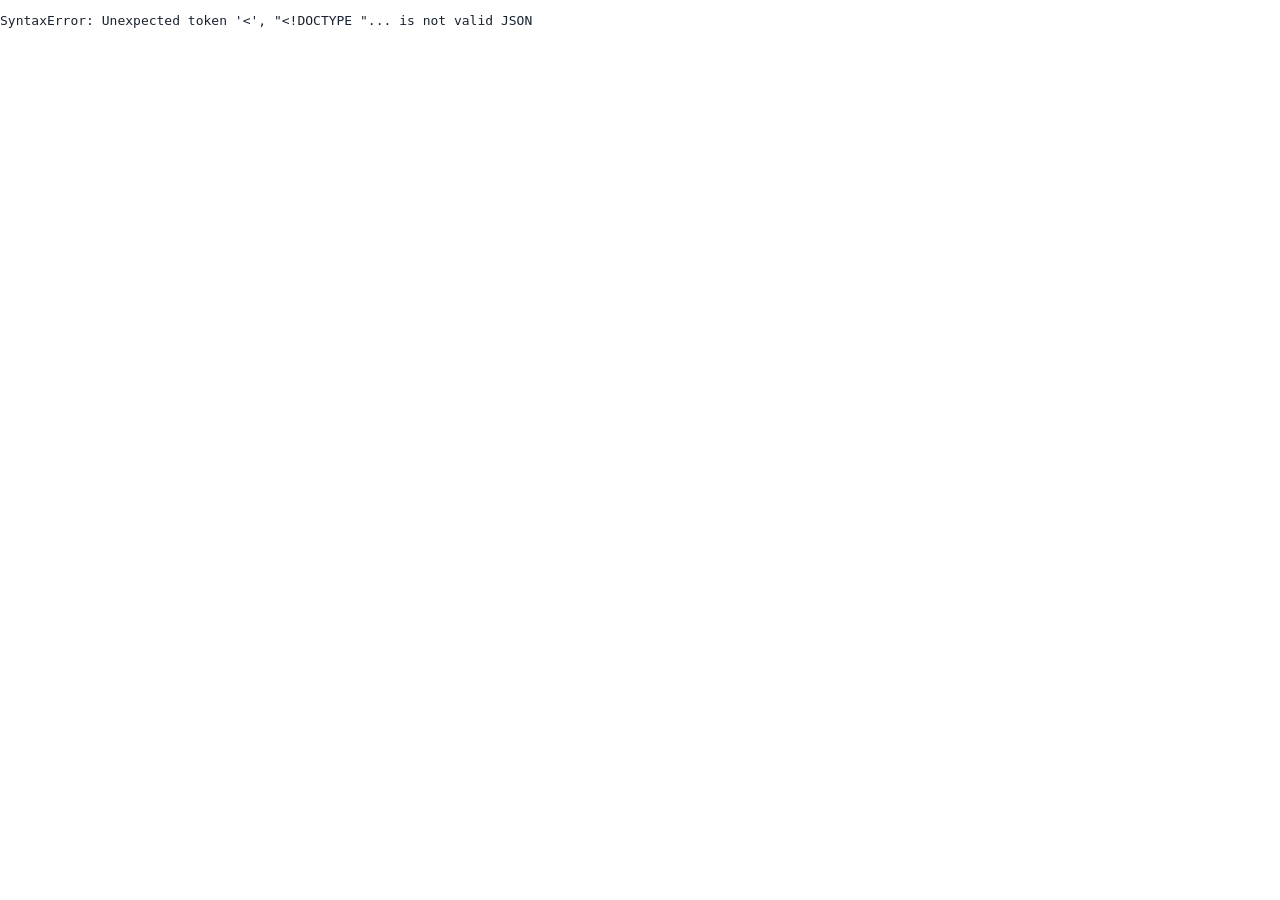
==== demo/index.html @ dd7a6976 "Collapse search cooccurrence by default" ====
<!doctype html>
<html lang="zh-Hant">
<head>
  <meta charset="utf-8">
  <meta name="viewport" content="width=device-width, initial-scale=1">
  <title>紅樓夢知識圖譜</title>
  <meta name="description" content="一個結合全文閱讀、檢索、命名實體、人物關係、共現分析與統計視覺化的《紅樓夢》數位研究平台。">
  <meta property="og:title" content="紅樓夢知識圖譜">
  <meta property="og:description" content="一個結合全文閱讀、檢索、命名實體、人物關係、共現分析與統計視覺化的《紅樓夢》數位研究平台。">
  <meta property="og:type" content="website">
  <meta property="og:url" content="https://cclintw.github.io/red-chamber-dream/">
  <meta name="twitter:card" content="summary_large_image">
  <meta name="twitter:title" content="紅樓夢知識圖譜">
  <meta name="twitter:description" content="一個結合全文閱讀、檢索、命名實體、人物關係、共現分析與統計視覺化的《紅樓夢》數位研究平台。">
  <script src="data/articles.json.js"></script>
  <script src="data/basic_entity_index.json.js"></script>
  <script src="data/ebook.json.js"></script>
  <script src="data/person_social_network.json.js"></script>
  <script src="data/search_index.json.js"></script>
  <script src="data/statistics.json.js"></script>
  <link rel="stylesheet" href="assets/index.css">
</head>
<body class="reader-view">
<header>
  <button id="toggleReaderLeft" class="reader-toggle" title="展開/收合章節" aria-label="展開/收合章節"></button>
  <h1>紅樓夢知識圖譜</h1>
  <nav>
    <button data-view="reader" class="active">閱讀</button>
    <button data-view="search">查詢</button>
    <button data-view="network">人物關係圖</button>
    <button data-view="coGraph">共現圖</button>
    <button data-view="stats">統計</button>
  </nav>
  <button id="mobileMenuToggle" class="mobile-menu-toggle" type="button" title="展開選單" aria-label="展開選單" aria-expanded="false"><svg xmlns="http://www.w3.org/2000/svg" fill="none" viewBox="0 0 24 24" stroke="currentColor" stroke-width="1.8" stroke-linecap="round"><path d="M4 7h16M4 12h16M4 17h16"/></svg></button>
  <div class="reader-tags" aria-label="瀏覽標記圖例">
    <button type="button" class="legend-badge" data-tag="person" data-tag-state="background"><span class="swatch tag-person"></span>人物</button>
    <button type="button" class="legend-badge" data-tag="place" data-tag-state="background"><span class="swatch tag-place"></span>地點</button>
    <button type="button" class="legend-badge" data-tag="building" data-tag-state="background"><span class="swatch tag-building"></span>建築</button>
    <button type="button" class="legend-badge" data-tag="role" data-tag-state="background"><span class="swatch tag-role"></span>身份</button>
    <button type="button" class="legend-badge" data-tag="flower" data-tag-state="background"><span class="swatch tag-flower"></span>花</button>
  </div>
  <button id="toggleReaderRight" class="reader-toggle" title="展開/收合詞頻資訊" aria-label="展開/收合詞頻資訊"></button>
</header>
<main>
  <section id="reader" class="view layout active reader-left-collapsed reader-right-collapsed">
    <aside class="side">
      <div class="panel-head"><h3 id="readerLeftTitle">章節</h3></div>
      <div id="chapterList"></div>
    </aside>
    <article class="content" id="readerContent"></article>
    <aside class="info">
      <div class="panel-head"><h3 id="readerRightTitle">詞頻資訊</h3></div>
      <div id="entityInfo" class="entity-info-default"><h3>點選標記</h3><p class="meta">點擊原文標記可查看詞頻、段落與共現。</p></div>
    </aside>
  </section>

  <section id="search" class="view">
    <article class="content">
      <div class="search-intro">
        <h2>全文檢索</h2>
      </div>
      <div class="search-row">
        <div class="search-input-wrap">
          <input id="fulltextQuery" placeholder="搜尋原文或詞頻，例如 寶玉、海棠、太虛幻境">
          <button type="button" id="clearSearch" class="search-clear" title="清除查詢" aria-label="清除查詢"><svg xmlns="http://www.w3.org/2000/svg" fill="none" viewBox="0 0 24 24" stroke="currentColor" stroke-width="1.8" stroke-linecap="round"><path d="M6 6l12 12M18 6L6 18"/></svg></button>
        </div>
        <div class="search-mode" aria-label="檢索模式">
          <button type="button" data-search-mode="exact">精確字串</button>
          <button type="button" data-search-mode="entity" class="active">實體擴展</button>
        </div>
      </div>
      <div class="search-examples search-assist" aria-label="熱門查詢">
        <span class="search-examples-label">熱門查詢字串：</span>
        <button type="button" class="search-example" data-search-example="寶玉">寶玉</button>
        <button type="button" class="search-example" data-search-example="黛玉">黛玉</button>
        <button type="button" class="search-example" data-search-example="寶釵">寶釵</button>
        <button type="button" class="search-example" data-search-example="怡紅公子">怡紅公子</button>
        <button type="button" class="search-example" data-search-example="怡紅院">怡紅院</button>
        <button type="button" class="search-example" data-search-example="海棠">海棠</button>
        <button type="button" class="search-example" data-search-example="大觀園">大觀園</button>
      </div>
      <div class="search-help search-assist">
        <p>精確字串只查原文中完全出現的字串；實體擴展會依權威表與別名表擴展查詢，適合人物、地點、建築、花草等實體研究。</p>
      </div>
      <p id="activeSearchTerms" class="active-terms"></p>
      <div id="searchResults"></div>
    </article>
  </section>

  <section id="network" class="view">
    <iframe class="graph-frame" src="person_social_graph.html" title="紅樓夢人物社會網絡"></iframe>
  </section>

  <section id="coGraph" class="view">
    <iframe class="graph-frame" src="cooccurrence_graph.html" title="紅樓夢實體共現圖"></iframe>
  </section>

  <section id="stats" class="view">
    <article class="content">
      <div class="cards" id="statCards"></div>
      <h2>人物統計</h2><div id="personStats"></div>
      <h2>NER 類型統計</h2><div id="nerStats"></div>
      <h2>意象統計</h2><div id="motifStats"></div>
      <h2>章回字數 / 段落</h2><div id="chapterStats"></div>
    </article>
  </section>

  <section id="articles" class="view">
    <article class="content">
      <h2>探索：研究文章</h2>
      <div id="articleList"></div>
    </article>
  </section>
</main>
<footer class="site-footer">本站為實驗性網站，使用 Codex 協作完成。</footer>

<script>
const state = {};
let chapterNavigationToken = 0;
const $ = sel => document.querySelector(sel);
const esc = s => String(s ?? '').replace(/[&<>"']/g, c => ({'&':'&amp;','<':'&lt;','>':'&gt;','"':'&quot;',"'":'&#39;'}[c]));
const readerIcons = {
  leftExpand: '<svg xmlns="http://www.w3.org/2000/svg" width="24" height="24" viewBox="0 0 24 24" fill="none" stroke="currentColor" stroke-width="1" stroke-linecap="round" stroke-linejoin="round" class="icon icon-tabler icons-tabler-outline icon-tabler-layout-sidebar-left-expand"><path stroke="none" d="M0 0h24v24H0z" fill="none" /><path d="M4 6a2 2 0 0 1 2 -2h12a2 2 0 0 1 2 2v12a2 2 0 0 1 -2 2h-12a2 2 0 0 1 -2 -2l0 -12" /><path d="M9 4v16" /><path d="M14 10l2 2l-2 2" /></svg>',
  leftCollapse: '<svg xmlns="http://www.w3.org/2000/svg" width="24" height="24" viewBox="0 0 24 24" fill="none" stroke="currentColor" stroke-width="1" stroke-linecap="round" stroke-linejoin="round" class="icon icon-tabler icons-tabler-outline icon-tabler-layout-sidebar-left-collapse"><path stroke="none" d="M0 0h24v24H0z" fill="none" /><path d="M4 6a2 2 0 0 1 2 -2h12a2 2 0 0 1 2 2v12a2 2 0 0 1 -2 2h-12a2 2 0 0 1 -2 -2l0 -12" /><path d="M9 4v16" /><path d="M15 10l-2 2l2 2" /></svg>',
  rightExpand: '<svg xmlns="http://www.w3.org/2000/svg" width="24" height="24" viewBox="0 0 24 24" fill="none" stroke="currentColor" stroke-width="1" stroke-linecap="round" stroke-linejoin="round" class="icon icon-tabler icons-tabler-outline icon-tabler-layout-sidebar-right-expand"><path stroke="none" d="M0 0h24v24H0z" fill="none" /><path d="M4 6a2 2 0 0 1 2 -2h12a2 2 0 0 1 2 2v12a2 2 0 0 1 -2 2h-12a2 2 0 0 1 -2 -2l0 -12" /><path d="M15 4v16" /><path d="M10 10l-2 2l2 2" /></svg>',
  rightCollapse: '<svg xmlns="http://www.w3.org/2000/svg" width="24" height="24" viewBox="0 0 24 24" fill="none" stroke="currentColor" stroke-width="1" stroke-linecap="round" stroke-linejoin="round" class="icon icon-tabler icons-tabler-outline icon-tabler-layout-sidebar-right-collapse"><path stroke="none" d="M0 0h24v24H0z" fill="none" /><path d="M4 6a2 2 0 0 1 2 -2h12a2 2 0 0 1 2 2v12a2 2 0 0 1 -2 2h-12a2 2 0 0 1 -2 -2l0 -12" /><path d="M15 4v16" /><path d="M9 10l2 2l-2 2" /></svg>'
};
async function loadJson(path) {
  if (window.DEMO_JSON && window.DEMO_JSON[path]) return window.DEMO_JSON[path];
  const r = await fetch(path);
  return r.json();
}
function paragraphPreview(text, length = 30) { return [...String(text)].slice(0, length).join(''); }
function searchPreview(text, expanded = false) {
  const chars = [...String(text)];
  return expanded || chars.length <= 100 ? chars.join('') : chars.slice(0, 100).join('');
}

async function init() {
  [state.ebook, state.search, state.entityIndex, state.network, state.stats, state.articles] = await Promise.all([
    loadJson('data/ebook.json'),
    loadJson('data/search_index.json'),
    loadJson('data/basic_entity_index.json'),
    loadJson('data/person_social_network.json'),
    loadJson('data/statistics.json'),
    loadJson('data/articles.json')
  ]);
  initNav();
  renderChapterList();
  renderChapter(state.ebook.chapters[0].id);
  initReaderPanels();
  initTagToggles();
  initSearch();
  initStats();
  initArticles();
}

function initNav() {
  document.querySelectorAll('header nav button').forEach(btn => btn.addEventListener('click', () => {
    switchView(btn.dataset.view);
    closeMobileMenu();
  }));
  $('#mobileMenuToggle').addEventListener('click', () => {
    const open = document.querySelector('header').classList.toggle('nav-open');
    $('#mobileMenuToggle').setAttribute('aria-expanded', String(open));
    $('#mobileMenuToggle').title = open ? '收合選單' : '展開選單';
    $('#mobileMenuToggle').setAttribute('aria-label', open ? '收合選單' : '展開選單');
  });
}

function switchView(viewId) {
  const wasActive = document.getElementById(viewId)?.classList.contains('active');
  document.querySelectorAll('header nav button').forEach(b => b.classList.toggle('active', b.dataset.view === viewId));
  document.querySelectorAll('.view').forEach(v => v.classList.toggle('active', v.id === viewId));
  document.body.classList.toggle('reader-view', viewId === 'reader');
  document.body.classList.toggle('graph-view', viewId === 'network' || viewId === 'coGraph');
  updateReaderToggleAvailability();
  if (viewId === 'stats') animateStatNumbers();
  if ((viewId === 'network' || viewId === 'coGraph') && !wasActive) reloadGraphFrame(viewId);
}

function closeMobileMenu() {
  document.querySelector('header').classList.remove('nav-open');
  $('#mobileMenuToggle').setAttribute('aria-expanded', 'false');
  $('#mobileMenuToggle').title = '展開選單';
  $('#mobileMenuToggle').setAttribute('aria-label', '展開選單');
}

function reloadGraphFrame(viewId) {
  const frame = document.querySelector(`#${viewId} iframe`);
  if (!frame) return;
  frame.src = frame.getAttribute('src');
}

function renderChapterList() {
  $('#chapterList').innerHTML = state.ebook.chapters.map(ch => `<a class="chapter-link" data-id="${ch.id}"><span class="chapter-no">第 ${ch.n} 回</span><span class="chapter-title" title="${esc(ch.title)}">${esc(ch.title)}</span></a>`).join('');
  $('#chapterList').addEventListener('click', e => {
    const a = e.target.closest('.chapter-link'); if (!a) return;
    navigateChapter(a.dataset.id, 'right');
    collapseReaderLeftOnSmallScreen();
  });
}

function renderMarkedParagraph(p) {
  let out = '', cur = 0;
  for (const ent of p.entities) {
    if (ent.start < cur) continue;
    out += esc(p.text.slice(cur, ent.start));
    const cls = ent.type === 'PERSON' ? 'person' : ['BUILDING','FAC'].includes(ent.type) ? 'building' : ['PLACE','GPE','LOC'].includes(ent.type) ? 'place' : ent.type === 'FLOWER' ? 'flower' : 'role';
    out += `<span class="entity entity-${cls}" data-key="${esc(ent.key)}">${esc(p.text.slice(ent.start, ent.end))}</span>`;
    cur = ent.end;
  }
  out += esc(p.text.slice(cur));
  return out;
}

function renderChapter(chapterId, direction = '') {
  const ch = state.ebook.chapters.find(c => c.id === chapterId);
  const idx = state.ebook.chapters.findIndex(c => c.id === chapterId);
  const prev = idx > 0 ? state.ebook.chapters[idx - 1] : null;
  const next = idx >= 0 && idx < state.ebook.chapters.length - 1 ? state.ebook.chapters[idx + 1] : null;
  const nav = `<hr class="chapter-end"><nav class="chapter-nav">${prev ? `<a href="javascript:void(0)" class="prev" data-chapter-nav="${prev.id}" data-chapter-direction="left">第 ${prev.n} 回 ${esc(prev.title)}</a>` : '<span></span>'}${next ? `<a href="javascript:void(0)" class="next" data-chapter-nav="${next.id}" data-chapter-direction="right">第 ${next.n} 回 ${esc(next.title)}</a>` : '<span></span>'}</nav>`;
  document.querySelectorAll('.chapter-link').forEach(a => a.classList.toggle('active', a.dataset.id === chapterId));
  $('#readerContent').innerHTML = `<h2>第 ${ch.n} 回 ${esc(ch.title)}</h2>` + ch.paragraphs.map(p => `<p id="${p.id}" data-paragraph-number="${p.n}">${renderMarkedParagraph(p)}</p>`).join('') + nav;
  renderChapterInfo(ch);
  animateChapter(direction);
}

function renderChapterInfo(ch) {
  const personParagraphs = [];
  const personKeys = new Set();
  let personOccurrences = 0;
  for (const p of ch.paragraphs) {
    const persons = p.entities.filter(ent => ent.type === 'PERSON');
    if (!persons.length) continue;
    personParagraphs.push(p);
    for (const ent of persons) {
      personKeys.add(ent.key);
      personOccurrences += 1;
    }
  }
  $('#entityInfo').innerHTML = `<h3>第 ${ch.n} 回 ${esc(ch.title)}</h3><p class="meta">人物 ${personKeys.size} 人 | 出現 ${personOccurrences} 次 | 段落 ${personParagraphs.length} 段</p><h4>段落</h4><ol class="entity-paragraphs">${personParagraphs.map(p => `<li><a href="#" data-jump="${ch.n}" data-pid="${p.id}">第${ch.n}回 第 #${p.n} 段</a><span class="paragraph-preview" title="${esc(paragraphPreview(p.text))}">${esc(paragraphPreview(p.text))}</span></li>`).join('')}</ol>${cooccurrenceSectionHtml(ch.paragraphs.map(p => p.id))}`;
}

function animateChapter(direction) {
  const el = $('#readerContent');
  el.classList.remove('chapter-slide-from-left', 'chapter-slide-from-right', 'chapter-transition-hidden');
  if (!direction) return;
  void el.offsetWidth;
  el.classList.add(direction === 'left' ? 'chapter-slide-from-left' : 'chapter-slide-from-right');
}

async function navigateChapter(chapterId, direction) {
  const token = ++chapterNavigationToken;
  const el = $('#readerContent');
  el.classList.remove('chapter-slide-from-left', 'chapter-slide-from-right');
  if (window.scrollY > 4) {
    el.classList.add('chapter-transition-hidden');
    jumpToTop();
    await waitForTopScroll();
  }
  if (token !== chapterNavigationToken) return;
  renderChapter(chapterId, direction);
}

function jumpToTop() {
  document.documentElement.scrollTop = 0;
  document.body.scrollTop = 0;
}

function waitForTopScroll() {
  return new Promise(resolve => {
    const tick = () => {
      if (window.scrollY <= 4) {
        resolve();
        return;
      }
      requestAnimationFrame(tick);
    };
    requestAnimationFrame(tick);
  });
}

function initReaderPanels() {
  updateReaderPanelIcons();
  updateReaderToggleAvailability();
  $('#toggleReaderLeft').addEventListener('click', () => {
    $('#reader').classList.toggle('reader-left-collapsed');
    updateReaderPanelIcons();
  });
  $('#toggleReaderRight').addEventListener('click', () => {
    $('#reader').classList.toggle('reader-right-collapsed');
    updateReaderPanelIcons();
  });
}

function updateReaderPanelIcons() {
  $('#toggleReaderLeft').innerHTML = $('#reader').classList.contains('reader-left-collapsed') ? readerIcons.leftExpand : readerIcons.leftCollapse;
  $('#toggleReaderRight').innerHTML = $('#reader').classList.contains('reader-right-collapsed') ? readerIcons.rightExpand : readerIcons.rightCollapse;
}

function collapseReaderLeftOnSmallScreen() {
  if (!window.matchMedia('(max-width: 1100px)').matches) return;
  $('#reader').classList.add('reader-left-collapsed');
  updateReaderPanelIcons();
}

function updateReaderToggleAvailability() {
  const isReader = document.body.classList.contains('reader-view');
  $('#toggleReaderLeft').disabled = !isReader;
  $('#toggleReaderRight').disabled = !isReader;
}

function initTagToggles() {
  document.querySelectorAll('.legend-badge[data-tag]').forEach(btn => {
    btn.addEventListener('click', () => {
      const next = btn.dataset.tagState === 'background' ? 'underline' : btn.dataset.tagState === 'underline' ? 'off' : 'background';
      setTagState(btn.dataset.tag, next);
    });
  });
}

function setTagState(tag, mode) {
  const reader = $('#reader');
  const btn = document.querySelector(`.legend-badge[data-tag="${tag}"]`);
  reader.classList.remove(`tag-${tag}-underline`, `tag-${tag}-off`);
  if (mode !== 'background') reader.classList.add(`tag-${tag}-${mode}`);
  if (btn) {
    btn.dataset.tagState = mode;
    btn.setAttribute('aria-pressed', mode !== 'off' ? 'true' : 'false');
  }
}

function showEntity(key) {
  const item = state.entityIndex.entities[key]; if (!item) return;
  $('#reader').classList.remove('reader-right-collapsed');
  updateReaderPanelIcons();
  const paragraphs = item.paragraphs.slice(0, 80);
  $('#entityInfo').innerHTML = `<h3>${esc(item.label)}</h3><p class="meta">${esc(item.entity_type_zh)}｜出現 ${item.frequency} 次｜段落 ${item.paragraph_count} 段</p><p class="meta">表記：${esc(item.surface_forms.join('、'))}</p><h4>段落</h4><ol class="entity-paragraphs">${paragraphs.map(p => `<li><a href="#" data-jump="${p.chapter_number}" data-pid="${p.paragraph_id}">第${p.chapter_number}回 第${p.paragraph_number}段</a><span class="paragraph-preview" title="${esc(paragraphPreview(p.text))}">${esc(paragraphPreview(p.text))}</span></li>`).join('')}</ol>${cooccurrenceSectionHtml(item.paragraphs.map(p => p.paragraph_id), new Set([key]))}`;
}
document.addEventListener('click', e => {
  const ent = e.target.closest('.entity'); if (ent) showEntity(ent.dataset.key);
  const co = e.target.closest('[data-co]'); if (co) showEntity(co.dataset.co);
  const chNav = e.target.closest('[data-chapter-nav]'); if (chNav) { e.preventDefault(); navigateChapter(chNav.dataset.chapterNav, chNav.dataset.chapterDirection); }
  const jump = e.target.closest('[data-jump]'); if (jump) { e.preventDefault(); renderChapter(`hongloumeng_ch${String(jump.dataset.jump).padStart(3,'0')}`); setTimeout(() => document.getElementById(jump.dataset.pid)?.scrollIntoView({behavior:'smooth', block:'start'}), 50); }
});
function initSearch() {
  const searchState = {q: '', mode: 'entity', entityRows: [], rows: [], page: 1, pageSize: 50};
  const run = () => {
    const q = $('#fulltextQuery').value.trim();
    const mode = document.querySelector('[data-search-mode].active')?.dataset.searchMode || 'entity';
    updateSearchClear(q);
    updateSearchAssist(q);
    if (!q) { $('#activeSearchTerms').textContent = ''; $('#searchResults').innerHTML = ''; return; }
    const entityRows = mode === 'entity' ? Object.values(state.entityIndex.entities)
      .filter(item => item.label === q || item.surface_forms.some(s => s === q))
      .sort((a, b) => b.frequency - a.frequency)
      .slice(0, 30) : [];
    const rows = mergedSearchRows(q, entityRows);
    searchState.q = q;
    searchState.mode = mode;
    searchState.entityRows = entityRows;
    searchState.rows = rows;
    searchState.page = 1;
    renderSearchResults(searchState);
  };
  $('#fulltextQuery').addEventListener('input', run);
  $('#clearSearch').addEventListener('click', () => {
    $('#fulltextQuery').value = '';
    run();
    $('#fulltextQuery').focus();
  });
  document.querySelectorAll('[data-search-mode]').forEach(btn => {
    btn.addEventListener('click', () => {
      document.querySelectorAll('[data-search-mode]').forEach(item => item.classList.toggle('active', item === btn));
      run();
    });
  });
  document.querySelectorAll('[data-search-example]').forEach(btn => {
    btn.addEventListener('click', () => {
      $('#fulltextQuery').value = btn.dataset.searchExample;
      run();
    });
  });
  document.addEventListener('click', e => {
    const pageButton = e.target.closest('[data-search-page]');
    if (pageButton) {
      e.preventDefault();
      const maxPage = Math.max(1, Math.ceil(searchState.rows.length / searchState.pageSize));
      searchState.page = Math.min(maxPage, Math.max(1, Number(pageButton.dataset.searchPage)));
      renderSearchResults(searchState);
      $('#searchResults').scrollIntoView({behavior: 'smooth', block: 'start'});
      return;
    }
    const entityResult = e.target.closest('[data-entity-result]');
    if (entityResult) {
      e.preventDefault();
      switchView('reader');
      showEntity(entityResult.dataset.entityResult);
      return;
    }
    const snippetAction = e.target.closest('[data-snippet-action]');
    if (snippetAction) {
      e.preventDefault();
      setAllSearchSnippets(snippetAction.dataset.snippetAction === 'expand');
      return;
    }
    const cooccurrenceToggle = e.target.closest('[data-cooccurrence-toggle]');
    if (cooccurrenceToggle) {
      e.preventDefault();
      const section = cooccurrenceToggle.closest('[data-cooccurrence-collapsible]');
      const collapsed = section.classList.toggle('is-collapsed');
      cooccurrenceToggle.setAttribute('aria-expanded', String(!collapsed));
      cooccurrenceToggle.querySelector('.search-cooccurrence-state').textContent = collapsed ? '展開' : '收合';
      return;
    }
    const toggle = e.target.closest('.snippet-toggle');
    if (toggle) {
      const snippet = toggle.closest('.snippet');
      const expanded = snippet.dataset.expanded === 'true';
      const text = expanded ? snippet.dataset.shortText : snippet.dataset.fullText;
      snippet.dataset.expanded = expanded ? 'false' : 'true';
      snippet.innerHTML = expanded
        ? `${highlightText(text, snippet.dataset.query)}...<button type="button" class="snippet-toggle">顯示全部</button>`
        : `${highlightText(text, snippet.dataset.query)} <button type="button" class="snippet-toggle">收合</button>`;
      return;
    }
    const a = e.target.closest('[data-search-jump]'); if (!a) return;
    e.preventDefault();
    switchView('reader');
    renderChapter(`hongloumeng_ch${String(a.dataset.searchJump).padStart(3,'0')}`);
    setTimeout(() => document.getElementById(a.dataset.pid)?.scrollIntoView({behavior:'smooth', block:'start'}), 50);
  });
}

function updateSearchAssist(q) {
  document.querySelectorAll('.search-assist').forEach(el => el.classList.toggle('is-hidden', Boolean(q)));
}

function updateSearchClear(q) {
  $('#clearSearch')?.classList.toggle('is-visible', Boolean(q));
}

function renderSearchResults(searchState) {
    const {q, mode, entityRows, rows, page, pageSize} = searchState;
    const searchTerms = mergedSearchTerms(q, entityRows);
    const summary = entityRows.length ? `<span class="entity-summary">出現 ${entityRows.reduce((sum, item) => sum + Number(item.frequency || 0), 0)} 次 | 段落 ${rows.length} 段</span>` : '';
    const modeLabel = mode === 'entity' ? '實體擴展' : '精確字串';
    $('#activeSearchTerms').innerHTML = `<span class="term-list">檢索模式：${esc(modeLabel)}　檢索字串：${formatSearchTerms(searchTerms)}</span>${summary}`;
    const entityHtml = '';
    const coHtml = searchCooccurrenceHtml(rows, entityRows);
    const paragraphHead = `<div class="search-result-head"><h3>顯示筆數</h3><div class="search-actions"><button type="button" class="tag-action" data-snippet-action="expand">全部展開</button><button type="button" class="tag-action" data-snippet-action="collapse">全部收合</button></div></div><p class="meta">共找到 <span class="search-term">${rows.length}</span> 筆</p>`;
    const totalPages = Math.max(1, Math.ceil(rows.length / pageSize));
    const start = (page - 1) * pageSize;
    const pageRows = rows.slice(start, start + pageSize);
    const pager = searchPager(page, totalPages, rows.length, start, pageRows.length);
    const paragraphHtml = paragraphHead + pager + pageRows.map(r => {
      const canToggle = [...String(r.text)].length > 100;
      const shortText = searchPreview(r.text);
      const entityNote = r.entity_forms && r.entity_forms.length ? `(${esc(r.entity_forms.join('、'))})` : '';
      return `<div class="result"><a class="result-title" href="#" data-search-jump="${r.chapter_number}" data-pid="${r.id}">第${r.chapter_number}回 第${r.paragraph_number}段${entityNote}</a><div class="snippet" data-full-text="${esc(r.text)}" data-short-text="${esc(shortText)}" data-query="${esc(q)}" data-expanded="false">${highlightText(shortText, q)}${canToggle ? `...<button type="button" class="snippet-toggle">顯示全部</button>` : ''}</div></div>`;
    }).join('') + pager;
    $('#searchResults').innerHTML = entityHtml + coHtml + paragraphHtml;
}

function searchPager(page, totalPages, totalRows, start, count) {
  if (!totalRows) return '';
  const from = start + 1;
  const to = start + count;
  return `<nav class="pager"><span>第 ${page} / ${totalPages} 頁｜${from}-${to} / ${totalRows}</span><span class="pager-controls"><button type="button" data-search-page="${page - 1}" ${page <= 1 ? 'disabled' : ''}>上一頁</button><button type="button" data-search-page="${page + 1}" ${page >= totalPages ? 'disabled' : ''}>下一頁</button></span></nav>`;
}

function highlightText(text, q) {
  return esc(text).replaceAll(esc(q), `<mark>${esc(q)}</mark>`);
}

function mergedSearchTerms(q, entityRows) {
  const terms = new Set([q]);
  entityRows.forEach(item => {
    terms.add(item.label);
    item.surface_forms.forEach(form => terms.add(form));
  });
  return [...terms].filter(Boolean);
}

function formatSearchTerms(terms) {
  return terms.map(term => `<span class="search-term">${esc(term)}</span>`).join(' <span class="operator">|</span> ');
}

function searchCooccurrenceHtml(rows, entityRows) {
  const excluded = new Set(entityRows.map(item => item.key));
  return cooccurrenceSectionHtml(rows.map(row => row.id), excluded, 'search-cooccurrence');
}

function paragraphMap() {
  if (!state.paragraphMap) {
    state.paragraphMap = new Map();
    state.ebook.chapters.forEach(ch => ch.paragraphs.forEach(p => state.paragraphMap.set(p.id, p)));
  }
  return state.paragraphMap;
}

function cooccurrenceGroup(ent) {
  if (ent.type === 'PERSON') return '人物共現';
  if (ent.type === 'TITLE_ROLE') return '身份共現';
  if (['BUILDING', 'FAC'].includes(ent.type)) return '空間／建築共現';
  if (['PLACE', 'GPE', 'LOC'].includes(ent.type)) return '地點共現';
  if (ent.type === 'FLOWER') return '花草共現';
  return '';
}

function cooccurrenceSectionHtml(paragraphIds, excludedKeys = new Set(), className = '') {
  const groups = new Map();
  const pMap = paragraphMap();
  paragraphIds.forEach(id => {
    const p = pMap.get(id);
    if (!p || !p.entities) return;
    const seenInParagraph = new Set();
    p.entities.forEach(ent => {
      const group = cooccurrenceGroup(ent);
      if (!group || excludedKeys.has(ent.key) || seenInParagraph.has(ent.key)) return;
      seenInParagraph.add(ent.key);
      if (!groups.has(group)) groups.set(group, new Map());
      const bucket = groups.get(group);
      const current = bucket.get(ent.key) || {key: ent.key, label: ent.label || ent.text || ent.key, count: 0};
      current.count += 1;
      bucket.set(ent.key, current);
    });
  });
  const order = ['人物共現', '身份共現', '空間／建築共現', '地點共現', '花草共現'];
  const html = order.map(group => {
    const items = [...(groups.get(group) || new Map()).values()]
      .sort((a, b) => b.count - a.count || a.label.localeCompare(b.label, 'zh-Hant'))
      .slice(0, 18);
    if (!items.length) return '';
    return `<div class="co-group"><h4>${group}</h4><div class="co-tags">${items.map(c => `<button data-co="${esc(c.key)}">${esc(c.label)}(${c.count})</button>`).join('')}</div></div>`;
  }).join('');
  if (className.includes('search-cooccurrence')) {
    const body = html || '<p class="meta">無可顯示共現</p>';
    return `<section class="${className} is-collapsed" data-cooccurrence-collapsible><button type="button" class="search-cooccurrence-toggle" data-cooccurrence-toggle aria-expanded="false"><span>共現分析</span><span class="search-cooccurrence-state">展開</span></button><div class="search-cooccurrence-body">${body}</div></section>`;
  }
  if (!html) return `<h4>共現</h4><p class="meta">無可顯示共現</p>`;
  return `<section class="${className}"><h3>共現</h3>${html}</section>`;
}

function mergedSearchRows(q, entityRows) {
  const byId = new Map();
  if (entityRows.length) {
    entityRows.forEach(item => {
      item.paragraphs.forEach(p => {
        const paragraphId = p.paragraph_id;
        const forms = item.surface_forms.filter(form => form && form !== q && p.text.includes(form));
        if (byId.has(paragraphId)) {
          const row = byId.get(paragraphId);
          row.entity_forms = [...new Set([...row.entity_forms, ...forms])];
          return;
        }
        byId.set(paragraphId, {
          id: paragraphId,
          chapter_number: p.chapter_number,
          paragraph_number: p.paragraph_number,
          text: p.text,
          entity_forms: p.text.includes(q) ? [] : forms.length ? forms : [item.label]
        });
      });
    });
    return [...byId.values()].sort((a, b) => Number(a.chapter_number) - Number(b.chapter_number) || Number(a.paragraph_number) - Number(b.paragraph_number));
  }
  state.search.documents.filter(d => d.text.includes(q)).forEach(d => {
    byId.set(d.id, {...d, entity_forms: []});
  });
  return [...byId.values()].sort((a, b) => Number(a.chapter_number) - Number(b.chapter_number) || Number(a.paragraph_number) - Number(b.paragraph_number));
}

function setAllSearchSnippets(expanded) {
  document.querySelectorAll('#searchResults .snippet[data-full-text]').forEach(snippet => {
    const text = expanded ? snippet.dataset.fullText : snippet.dataset.shortText;
    const canToggle = snippet.dataset.fullText !== snippet.dataset.shortText;
    snippet.dataset.expanded = expanded ? 'true' : 'false';
    snippet.innerHTML = `${highlightText(text, snippet.dataset.query)}${canToggle ? expanded ? ' <button type="button" class="snippet-toggle">收合</button>' : '...<button type="button" class="snippet-toggle">顯示全部</button>' : ''}`;
  });
}

function table(rows, cols) {
  return `<table><thead><tr>${cols.map(c => `<th>${c[0]}</th>`).join('')}</tr></thead><tbody>${rows.map(r => `<tr>${cols.map(c => `<td>${esc(r[c[1]])}</td>`).join('')}</tr>`).join('')}</tbody></table>`;
}
function initStats() {
  const s = state.stats;
  $('#statCards').innerHTML = [
    ['章回', s.chapter_stats.length, statIcon('book')],
    ['段落', s.document.total_paragraphs, statIcon('paragraph')],
    ['句子', s.document.total_sentences, statIcon('quote')],
    ['token', s.document.total_tokens, statIcon('token')]
  ].map(([k,v,icon]) => `<div class="card stat-card"><span class="stat-icon">${icon}</span><strong class="stat-number" data-value="${num(v)}">0</strong><span class="stat-title">${k}</span></div>`).join('');
  animateStatNumbers();
  renderPersonStats(s);
  renderNerStats(s);
  renderMotifStats(s);
  renderChapterStats(s);
}

function statIcon(type) {
  const attrs = 'xmlns="http://www.w3.org/2000/svg" fill="none" viewBox="0 0 24 24" stroke-width="1.7" stroke-linecap="round" stroke-linejoin="round"';
  const icons = {
    book: `<svg ${attrs}><path d="M4 19.5A2.5 2.5 0 0 1 6.5 17H20"/><path d="M4 4.5A2.5 2.5 0 0 1 6.5 2H20v20H6.5A2.5 2.5 0 0 1 4 19.5z"/></svg>`,
    paragraph: `<svg ${attrs}><path d="M7 5h10"/><path d="M7 9h10"/><path d="M7 13h7"/><path d="M7 17h5"/></svg>`,
    quote: `<svg ${attrs}><path d="M8 11H5.5A2.5 2.5 0 0 1 8 8.5V7a5 5 0 0 0-5 5v5h5z"/><path d="M19 11h-2.5A2.5 2.5 0 0 1 19 8.5V7a5 5 0 0 0-5 5v5h5z"/></svg>`,
    token: `<svg ${attrs}><path d="M12 3l8 4.5v9L12 21l-8-4.5v-9z"/><path d="M12 12l8-4.5"/><path d="M12 12v9"/><path d="M12 12L4 7.5"/></svg>`
  };
  return icons[type] || icons.book;
}

function animateStatNumbers() {
  document.querySelectorAll('.stat-number').forEach(el => {
    const target = num(el.dataset.value);
    const start = performance.now();
    const duration = 850;
    const tick = now => {
      const progress = Math.min(1, (now - start) / duration);
      const eased = 1 - Math.pow(1 - progress, 3);
      el.textContent = Math.round(target * eased).toLocaleString();
      if (progress < 1) requestAnimationFrame(tick);
    };
    requestAnimationFrame(tick);
  });
}

const chartColors = ['#64748b','#2563eb','#16a34a','#db2777','#f59e0b','#7c3aed','#0891b2','#be123c','#65a30d','#9333ea'];
const entityTypeLabels = {
  PERSON:'人物', BUILDING:'建築／空間', FAC:'設施', GPE:'政區／地名', LOC:'地點', PLACE:'地點', TITLE_ROLE:'身份', FLOWER:'花草',
  CARDINAL:'數量詞', DATE:'日期', TIME:'時間', COLOR:'顏色', MOTIF:'意象', FOOD:'飲食', OBJECT:'物件', WORK_OF_ART:'作品',
  PLANT:'植物', ORG:'組織', ROOM_SPACE:'室內空間', ORDINAL:'序數', CLOTHING:'服飾', MONEY:'金錢', QUANTITY:'度量',
  NORP:'族群／身份群體', PRODUCT:'產品', EVENT:'事件', LANGUAGE:'語言', MEDICINE:'藥物', PERCENT:'百分比'
};
const subtypeLabels = {
  main_character:'主要人物', elder:'長輩', servant:'僕役', family_member:'家族成員', official:'官職人物',
  mansion:'府邸', residence:'居所', garden_space:'園林空間', temple:'寺廟', room:'房室',
  flower:'花', plant:'植物', title:'稱謂', role:'身份', kinship:'親屬稱謂'
};
const sourceLabels = {rule:'規則', 'ckip-albert-tiny':'CKIP', 'ckip-albert-tiny+rule':'CKIP＋規則', alias:'別名表'};
function num(v) { return Number(v || 0); }
function zhType(v) { return entityTypeLabels[v] || v || '未分類'; }
function zhSubtype(v) { return subtypeLabels[v] || v || '未分類'; }
function zhSource(v) { return sourceLabels[v] || String(v || '未標明').replaceAll('|', '／'); }
function sumBy(rows, keyFn, valueKey = 'count') {
  const map = new Map();
  rows.forEach(row => {
    const key = keyFn(row);
    map.set(key, (map.get(key) || 0) + num(row[valueKey]));
  });
  return [...map.entries()].map(([label, value]) => ({label, value})).sort((a, b) => b.value - a.value);
}
function barChart(rows, options = {}) {
  const max = Math.max(...rows.map(r => num(r.value)), 1);
  const total = options.total || rows.reduce((sum, r) => sum + num(r.value), 0) || 1;
  const color = options.color || '#64748b';
  return `<div class="bar-list">${rows.map(r => {
    const pct = num(r.value) / total * 100;
    return `<div class="bar-row"><span class="bar-label" title="${esc(r.label)}">${esc(r.label)}</span><span class="bar-track" title="占比 ${pct.toFixed(1)}%"><progress class="bar-progress" max="100" value="100" style="--bar-width:${pct.toFixed(1)}%;--bar-color:${softColor(r.color || color)}"></progress><span class="bar-percent">${pct.toFixed(1)}%</span></span><span class="bar-value">${num(r.value).toLocaleString()}</span></div>`;
  }).join('')}</div>`;
}
function softColor(color) {
  return color === '#b42318' ? '#f2a6a0'
    : color === '#2563eb' ? '#93c5fd'
    : color === '#16a34a' ? '#86efac'
    : color === '#db2777' ? '#f9a8d4'
    : color === '#f59e0b' ? '#fcd34d'
    : color === '#0891b2' ? '#67e8f9'
    : '#cbd5e1';
}
function donutChart(rows) {
  const total = rows.reduce((sum, r) => sum + num(r.value), 0) || 1;
  let acc = 0;
  const slices = rows.map((r, i) => {
    const start = acc / total;
    acc += num(r.value);
    const end = acc / total;
    return {...r, start, end, pct: num(r.value) / total * 100, color: r.color || chartColors[i % chartColors.length]};
  });
  const pie = `<svg class="pie-chart" viewBox="0 0 220 220" role="img" aria-label="占比圓形圖">${slices.map(slice => `<path d="${pieSlicePath(110, 110, 96, slice.start, slice.end)}" fill="${slice.color}"><title>${esc(slice.label)} ${slice.pct.toFixed(1)}%</title></path>`).join('')}${slices.filter(slice => slice.pct >= 4).map(slice => {
    const mid = (slice.start + slice.end) / 2;
    const [x, y] = polarPoint(110, 110, 58, mid);
    return `<text class="pie-label" x="${x.toFixed(1)}" y="${y.toFixed(1)}">${slice.pct.toFixed(1)}%</text>`;
  }).join('')}</svg>`;
  return `<div class="donut-wrap">${pie}${barChart(slices.map(r => ({label: r.label, value: r.value, color: softColor(r.color)})), {total})}</div>`;
}
function polarPoint(cx, cy, radius, ratio) {
  const angle = ratio * Math.PI * 2 - Math.PI / 2;
  return [cx + Math.cos(angle) * radius, cy + Math.sin(angle) * radius];
}
function pieSlicePath(cx, cy, radius, start, end) {
  const [x1, y1] = polarPoint(cx, cy, radius, start);
  const [x2, y2] = polarPoint(cx, cy, radius, end);
  const large = end - start > .5 ? 1 : 0;
  return `M${cx},${cy} L${x1.toFixed(3)},${y1.toFixed(3)} A${radius},${radius} 0 ${large} 1 ${x2.toFixed(3)},${y2.toFixed(3)} Z`;
}
function chartPanel(title, body, note = '') {
  return `<section class="chart-section"><h3>${esc(title)}</h3>${note ? `<p class="chart-note">${esc(note)}</p>` : ''}<div class="chart-panel">${body}</div></section>`;
}
function renderPersonStats(s) {
  const people = s.person_social_top_nodes.slice(0, 15).map(row => ({label: row.name, value: row.frequency}));
  const degree = s.person_social_top_nodes.slice(0, 15).map(row => ({label: row.name, value: row.weighted_degree, color: '#2563eb'}));
  $('#personStats').innerHTML = `<div class="chart-grid">${chartPanel('人物出現次數 Top 15', barChart(people, {color:'#b42318'}), '依人物表記總出現次數排序。')}${chartPanel('人物網絡加權度 Top 15', barChart(degree, {color:'#2563eb'}), '加權度表示與其他人物共現關係的總強度。')}</div>`;
}
function renderNerStats(s) {
  const byType = sumBy(s.ner_summary, row => zhType(row.entity_type)).map((r, i) => ({...r, color: chartColors[i % chartColors.length]}));
  const bySubtype = sumBy(s.ner_summary, row => `${zhType(row.entity_type)}：${zhSubtype(row.subtype)}`).slice(0, 14);
  const bySource = sumBy(s.ner_summary, row => zhSource(row.source)).slice(0, 8).map((r, i) => ({...r, color: chartColors[(i + 3) % chartColors.length]}));
  $('#nerStats').innerHTML = `<div class="chart-grid">${chartPanel('NER 類型占比', donutChart(byType), '類型名稱已轉為中文顯示。')}${chartPanel('NER 子類數量 Top 14', barChart(bySubtype, {color:'#16a34a'}), '依 NER 子類聚合統計。')}${chartPanel('NER 來源分布', donutChart(bySource), '來源包含 CKIP、規則與混合來源。')}</div>`;
}
function renderMotifStats(s) {
  const topMotifs = s.motif_summary.slice().sort((a, b) => num(b.count) - num(a.count)).slice(0, 15).map(row => ({label: row.subtype, value: row.count}));
  const byType = sumBy(s.motif_summary, row => row.motif_type).map((r, i) => ({...r, color: chartColors[i % chartColors.length]}));
  $('#motifStats').innerHTML = `<div class="chart-grid">${chartPanel('高頻意象 Top 15', barChart(topMotifs, {color:'#db2777'}), '依意象標註出現次數排序。')}${chartPanel('意象類型占比', donutChart(byType), '將意象依花木、文藝、夢幻等類型聚合。')}</div>`;
}
function renderChapterStats(s) {
  const rows = s.chapter_stats.map(row => ({chapter: num(row.chapter_number), chars: num(row.char_count), paragraphs: num(row.paragraph_count), title: row.title}));
  const topChars = rows.slice().sort((a, b) => b.chars - a.chars).slice(0, 10).map(row => ({label: `第${row.chapter}回`, value: row.chars}));
  const topParagraphs = rows.slice().sort((a, b) => b.paragraphs - a.paragraphs).slice(0, 10).map(row => ({label: `第${row.chapter}回`, value: row.paragraphs, color: '#0891b2'}));
  $('#chapterStats').innerHTML = `<div class="chart-grid">${chartPanel('章回字數趨勢', trendChart(rows), '紅線為字數，藍線為段落數，呈現全 120 回的篇幅變化。')}${chartPanel('字數最多章回 Top 10', barChart(topChars, {color:'#f59e0b'}))}${chartPanel('段落最多章回 Top 10', barChart(topParagraphs, {color:'#0891b2'}))}</div>`;
}
function trendChart(rows) {
  const w = 760, h = 260, pad = 34;
  const maxChars = Math.max(...rows.map(r => r.chars), 1);
  const maxPars = Math.max(...rows.map(r => r.paragraphs), 1);
  const x = i => pad + i * (w - pad * 2) / Math.max(rows.length - 1, 1);
  const yChars = v => h - pad - v / maxChars * (h - pad * 2);
  const yPars = v => h - pad - v / maxPars * (h - pad * 2);
  const path = (fn, key) => rows.map((r, i) => `${i ? 'L' : 'M'}${x(i).toFixed(1)},${fn(r[key]).toFixed(1)}`).join(' ');
  const area = `M${x(0)},${h-pad} ${rows.map((r, i) => `L${x(i).toFixed(1)},${yChars(r.chars).toFixed(1)}`).join(' ')} L${x(rows.length-1)},${h-pad} Z`;
  return `<svg class="trend-chart" viewBox="0 0 ${w} ${h}" role="img" aria-label="章回字數與段落趨勢"><path class="trend-area" d="${area}" fill="#b42318"></path><line class="trend-axis" x1="${pad}" y1="${h-pad}" x2="${w-pad}" y2="${h-pad}"></line><line class="trend-axis" x1="${pad}" y1="${pad}" x2="${pad}" y2="${h-pad}"></line><path class="trend-line" d="${path(yChars, 'chars')}" stroke="#b42318"></path><path class="trend-line" d="${path(yPars, 'paragraphs')}" stroke="#2563eb"></path><g font-size="12" fill="#64748b"><text x="${pad}" y="18">字數</text><text x="${pad+42}" y="18" fill="#2563eb">段落</text><text x="${pad}" y="${h-8}">第1回</text><text x="${w-pad-46}" y="${h-8}">第120回</text></g></svg>`;
}
function initArticles() {
  $('#articleList').innerHTML = state.articles.articles.map(a => {
    const links = (a.links || []).map(link => `<a class="article-link" href="${esc(link.href)}" target="_blank" rel="noopener">${esc(link.label || '閱讀')}</a>`).join('');
    return `<div class="article"><h3>${esc(a.title)}</h3><p class="meta">${esc(a.author)} ${esc(a.year)} ${esc((a.tags||[]).join('、'))}</p><p>${esc(a.abstract)}</p>${links ? `<div class="article-links">${links}</div>` : ''}</div>`;
  }).join('');
}

let net = {nodes:[], links:[], selected:null};
function initNetwork() {
  $('#minWeight').addEventListener('input', buildNetwork);
  $('#nodeLimit').addEventListener('change', buildNetwork);
  $('#restartNetwork').addEventListener('click', buildNetwork);
  $('#networkSearch').addEventListener('input', e => {
    const q = e.target.value.trim();
    const n = net.nodes.find(x => x.name.includes(q));
    if (n) showNetworkNode(n);
  });
  $('#networkCanvas').addEventListener('click', e => {
    const rect = e.target.getBoundingClientRect();
    const x = e.clientX - rect.left, y = e.clientY - rect.top;
    const hit = net.nodes.find(n => Math.hypot(n.x - x, n.y - y) < n.r + 6);
    if (hit) showNetworkNode(hit);
  });
  buildNetwork();
  window.addEventListener('resize', drawNetwork);
}
function buildNetwork() {
  const limit = Number($('#nodeLimit').value);
  const minW = Number($('#minWeight').value);
  const topIds = new Set(state.network.nodes.slice().sort((a,b)=>b.weighted_degree-a.weighted_degree).slice(0, limit).map(n=>n.id));
  net.nodes = state.network.nodes.filter(n => topIds.has(n.id)).map((n,i)=>({...n, x:100+(i%7)*70, y:80+Math.floor(i/7)*70, vx:0, vy:0, r:5+Math.sqrt(n.frequency)/5}));
  const nodeMap = Object.fromEntries(net.nodes.map(n=>[n.id,n]));
  net.links = state.network.links.filter(l => topIds.has(l.source) && topIds.has(l.target) && l.weight >= minW).map(l => ({...l, s:nodeMap[l.source], t:nodeMap[l.target]}));
  for (let i=0;i<180;i++) tickNetwork();
  drawNetwork();
}
function tickNetwork() {
  for (const l of net.links) {
    const dx = l.t.x-l.s.x, dy = l.t.y-l.s.y, d = Math.hypot(dx,dy)||1;
    const target = Math.max(42, 170 - l.weight/3), f=(d-target)*0.004;
    l.s.vx += dx/d*f; l.s.vy += dy/d*f; l.t.vx -= dx/d*f; l.t.vy -= dy/d*f;
  }
  for (let i=0;i<net.nodes.length;i++) for (let j=i+1;j<net.nodes.length;j++) {
    const a=net.nodes[i], b=net.nodes[j], dx=b.x-a.x, dy=b.y-a.y, d=Math.hypot(dx,dy)||1, f=70/(d*d);
    a.vx -= dx/d*f; a.vy -= dy/d*f; b.vx += dx/d*f; b.vy += dy/d*f;
  }
  const c = $('#networkCanvas'), w=c.clientWidth, h=c.clientHeight;
  for (const n of net.nodes) { n.vx+=(w/2-n.x)*0.0008; n.vy+=(h/2-n.y)*0.0008; n.x+=n.vx; n.y+=n.vy; n.vx*=0.88; n.vy*=0.88; }
}
function drawNetwork() {
  const c = $('#networkCanvas'), dpr = window.devicePixelRatio || 1;
  c.width = c.clientWidth*dpr; c.height = c.clientHeight*dpr;
  const ctx = c.getContext('2d'); ctx.scale(dpr,dpr); ctx.clearRect(0,0,c.clientWidth,c.clientHeight);
  ctx.lineCap='round';
  for (const l of net.links) { ctx.strokeStyle='rgba(120,130,150,.32)'; ctx.lineWidth=Math.max(1, Math.sqrt(l.weight)/2.5); ctx.beginPath(); ctx.moveTo(l.s.x,l.s.y); ctx.lineTo(l.t.x,l.t.y); ctx.stroke(); }
  for (const n of net.nodes) { ctx.fillStyle = n.id===net.selected ? '#b42318' : '#2563eb'; ctx.beginPath(); ctx.arc(n.x,n.y,n.r,0,Math.PI*2); ctx.fill(); ctx.fillStyle='#111827'; ctx.font='13px sans-serif'; ctx.fillText(n.name,n.x+n.r+3,n.y+4); }
}
function showNetworkNode(n) {
  net.selected=n.id; drawNetwork();
  const links = net.links.filter(l => l.source===n.id || l.target===n.id).sort((a,b)=>b.weight-a.weight).slice(0,20);
  $('#networkInfo').innerHTML = `<h3>${esc(n.name)}</h3><p class="meta">出現 ${n.frequency} 次｜段落 ${n.paragraph_count}｜關聯 ${n.degree} 人｜加權度 ${n.weighted_degree}</p><h4>主要關係</h4><ol>${links.map(l => `<li>${esc(l.source===n.id?l.target_name:l.source_name)}：${l.weight}</li>`).join('')}</ol>`;
}
init().catch(err => { document.body.innerHTML = '<pre>'+esc(err.stack||err)+'</pre>'; });
</script>
</body>
</html>
---- demo/assets/index.css ----
/* Demo app layout and component styles. */
:root {
      --border: #d9dee7;
      --muted: #5f6b7a;
      --bg: #f6f7f9;
      --panel: #fff;
      --ink: #182230;
      --accent: #b42318;
    }
    * { box-sizing: border-box; }
    html { scroll-behavior: smooth; }
    body { margin: 0; font-family: -apple-system, BlinkMacSystemFont, "Noto Sans TC", "PingFang TC", sans-serif; color: var(--ink); background: #fff; overflow-x: hidden; }
    header { position: sticky; top: 0; z-index: 5; background: #fff; border-bottom: 1px solid var(--border); padding: 10px 18px; display: grid; grid-template-columns: 34px auto 1fr auto 34px; align-items: center; gap: 12px; }
    h1 { margin: 0; font-size: 20px; white-space: nowrap; }
    nav { display: flex; gap: 4px; flex-wrap: wrap; }
    nav button { border: 0; background: transparent; padding: 7px 10px; border-radius: 6px; cursor: pointer; font-size: 15px; }
    nav button.active { background: #fee4e2; color: #912018; }
    .mobile-menu-toggle { display: none; width: 32px; height: 32px; border: 1px solid var(--border); background: #fff; border-radius: 7px; cursor: pointer; align-items: center; justify-content: center; color: #344054; }
    .mobile-menu-toggle svg { width: 22px; height: 22px; display: block; }
    main { min-height: calc(100vh - 98px); overflow: visible; background: #fff; }
    .view { display: none; min-height: calc(100vh - 98px); }
    .view.active { display: grid; }
    .layout { grid-template-columns: 260px minmax(0,1fr) 340px; }
    #reader { transition: grid-template-columns .24s ease; }
    #reader.reader-left-collapsed { grid-template-columns: 0 minmax(0,1fr) 340px; }
    #reader.reader-right-collapsed { grid-template-columns: 260px minmax(0,1fr) 0; }
    #reader.reader-left-collapsed.reader-right-collapsed { grid-template-columns: 0 minmax(0,1fr) 0; }
    .side, .info { background: var(--panel); border-right: 1px solid var(--border); overflow: auto; padding: 12px; position: sticky; top: 53px; height: calc(100vh - 53px); }
    .info { border-right: 0; border-left: 1px solid var(--border); }
    .side, .info { font-size: 13px; }
    .panel-head { display: flex; align-items: center; justify-content: space-between; gap: 8px; margin-bottom: 10px; }
    .panel-head h3 { margin: 0; font-size: 15px; }
    .panel-toggle { width: 30px; height: 30px; border: 1px solid var(--border); background: #fff; border-radius: 6px; cursor: pointer; display: inline-flex; align-items: center; justify-content: center; font-size: 16px; line-height: 1; flex: 0 0 auto; }
    .reader-toggle { width: 32px; height: 32px; border: 1px solid var(--border); background: #fff; border-radius: 7px; cursor: pointer; display: inline-flex; align-items: center; justify-content: center; font-size: 18px; line-height: 1; }
    .reader-toggle svg { width: 24px; height: 24px; display: block; }
    .reader-toggle:disabled { opacity: .38; cursor: default; }
    body:not(.reader-view) #toggleReaderRight { visibility: hidden; pointer-events: none; }
    .entity-info-default { margin-top: 12px; }
    .reader-tags { display: none; align-items: center; gap: 6px; flex-wrap: wrap; justify-content: flex-end; }
    body.reader-view .reader-tags { display: flex; }
    .legend-badge { display: inline-flex; align-items: center; gap: 8px; padding: 5px 10px; border: 1px solid #d0d7de; border-radius: 999px; font: inherit; font-size: 13px; color: #1f2328; background: #fff; white-space: nowrap; cursor: pointer; }
    .legend-badge:hover { border-color: #98a2b3; }
    .legend-badge[data-tag-state="underline"] .swatch { position: relative; border-color: transparent; border-radius: 0; background: transparent; }
    .legend-badge[data-tag-state="underline"] .swatch::after { content: ""; position: absolute; left: 50%; top: 50%; width: 9px; border-bottom: 2px solid var(--tag-color); transform: translate(-50%, -50%); }
    .legend-badge[data-tag-state="off"] { color: #98a2b3; border-color: #e5e7eb; }
    .legend-badge[data-tag-state="off"] .swatch { background: transparent; }
    .swatch { width: 12px; height: 12px; border-radius: 3px; display: inline-block; }
    body:not(.reader-view) .reader-tags { display: none; }
    #reader > .side, #reader > .info, #reader > .content { transition: padding .24s ease, opacity .24s ease; }
    #reader.reader-left-collapsed #chapterList,
    #reader.reader-left-collapsed #readerLeftTitle,
    #reader.reader-right-collapsed #entityInfo,
    #reader.reader-right-collapsed #readerRightTitle { display: none; }
    #reader.reader-left-collapsed .side,
    #reader.reader-right-collapsed .info { padding: 0; overflow: hidden; border: 0; }
    .content { overflow: visible; padding: 22px 28px; background: #fff; }
    #readerContent { max-width: 960px; width: 100%; margin: 0 auto; }
    .chapter-link { display: grid; grid-template-columns: 48px minmax(0,1fr); gap: 8px; padding: 5px 7px; border-radius: 5px; color: inherit; text-decoration: none; cursor: pointer; font-size: 13px; }
    .chapter-link:hover, .chapter-link.active { background: #f2f4f7; }
    .chapter-title, .one-line { white-space: nowrap; overflow: hidden; text-overflow: ellipsis; }
    .chapter-no { color: var(--muted); font-size: 12px; }
    h2 { margin: 0 0 18px; font-size: 22px; border-bottom: 1px solid var(--border); padding-bottom: 8px; }
    p { font-size: 18px; line-height: 1.95; margin: 0 0 14px; }
    #readerContent {
      font-family: "Noto Serif TC","Songti TC","PingFang TC","Microsoft JhengHei",serif;
      font-size: 16px;
      line-height: 1.95;
      font-weight: 400;
      color: #1f2328;
      letter-spacing: 0;
      will-change: transform, opacity;
    }
    #readerContent.chapter-slide-from-right { animation: chapterSlideFromRight .42s cubic-bezier(.2,.8,.2,1) both; }
    #readerContent.chapter-slide-from-left { animation: chapterSlideFromLeft .42s cubic-bezier(.2,.8,.2,1) both; }
    #readerContent.chapter-transition-hidden { opacity: 0; transition: opacity .12s ease; }
    @keyframes chapterSlideFromRight {
      from { opacity: 0; transform: translateX(min(22vw, 220px)); }
      to { opacity: 1; transform: translateX(0); }
    }
    @keyframes chapterSlideFromLeft {
      from { opacity: 0; transform: translateX(max(-22vw, -220px)); }
      to { opacity: 1; transform: translateX(0); }
    }
    @media (prefers-reduced-motion: reduce) {
      #readerContent.chapter-slide-from-right,
      #readerContent.chapter-slide-from-left { animation: none; }
    }
    #readerContent h2 { font-family: inherit; font-size: 32px; line-height: 1.3; font-weight: 700; color: #1f2328; letter-spacing: 0; }
    #readerContent p { font-size: inherit; line-height: inherit; font-weight: inherit; color: inherit; letter-spacing: inherit; margin: 0 0 1em; text-indent: 2em; }
    #readerContent p[data-paragraph-number]::before {
      content: "#" attr(data-paragraph-number);
      display: inline-block;
      text-indent: 0;
      margin-right: .6em;
      color: #6b7280;
      font-size: 12px;
      vertical-align: top;
    }
    .chapter-end { border: 0; border-top: 1px solid #d0d7de; margin: 34px 0 18px; }
    .chapter-nav { display: flex; justify-content: space-between; gap: 16px; margin-bottom: 42px; font-family: "Noto Serif TC","Songti TC","PingFang TC","Microsoft JhengHei",serif; }
    .chapter-nav a { color: #64748b; text-decoration: none; max-width: 46%; line-height: 1.55; }
    .chapter-nav a:hover { text-decoration: underline; }
    .chapter-nav .next { text-align: right; margin-left: auto; }
    .entity { border-bottom: 2px solid transparent; padding: 0 .08em; cursor: pointer; color: inherit; }
    .entity-person { background: #fff3bf; }
    .entity-building { background: #dbeafe; }
    .entity-place { background: #ede9fe; }
    .entity-role { background: #dcfce7; }
    .entity-flower { background: #fce7f3; }
    #reader.tag-person-underline .entity-person { background: transparent; border-bottom-color: #eab308; }
    #reader.tag-place-underline .entity-place { background: transparent; border-bottom-color: #8b5cf6; }
    #reader.tag-building-underline .entity-building { background: transparent; border-bottom-color: #3b82f6; }
    #reader.tag-role-underline .entity-role { background: transparent; border-bottom-color: #16a34a; }
    #reader.tag-flower-underline .entity-flower { background: transparent; border-bottom-color: #db2777; }
    #reader.tag-person-off .entity-person,
    #reader.tag-place-off .entity-place,
    #reader.tag-building-off .entity-building,
    #reader.tag-role-off .entity-role,
    #reader.tag-flower-off .entity-flower { background: transparent; border-bottom-color: transparent; }
    .swatch.tag-person { --tag-color: #eab308; background: #fff3bf; border: 1px solid var(--tag-color); }
    .swatch.tag-place { --tag-color: #8b5cf6; background: #ede9fe; border: 1px solid var(--tag-color); }
    .swatch.tag-building { --tag-color: #3b82f6; background: #dbeafe; border: 1px solid var(--tag-color); }
    .swatch.tag-role { --tag-color: #16a34a; background: #dcfce7; border: 1px solid var(--tag-color); }
    .swatch.tag-flower { --tag-color: #db2777; background: #fce7f3; border: 1px solid var(--tag-color); }
    .legend-badge[data-tag-state="underline"] .swatch { position: relative; border-color: transparent; border-radius: 0; background: transparent; }
    .legend-badge[data-tag-state="underline"] .swatch::after { content: ""; position: absolute; left: 50%; top: 50%; width: 9px; border-bottom: 2px solid var(--tag-color); transform: translate(-50%, -50%); }
    .legend-badge[data-tag-state="off"] .swatch { background: transparent; }
    .meta { color: var(--muted); font-size: 14px; }
    .info .meta { font-size: 12px; line-height: 1.55; }
    .info h3 { font-size: 16px; margin: 0 0 8px; white-space: nowrap; overflow: hidden; text-overflow: ellipsis; }
    .info h4 { font-size: 13px; margin: 16px 0 8px; }
    .entity-paragraphs { padding-left: 20px; margin: 0; }
    .entity-paragraphs li { margin-bottom: 16px; line-height: 1.55; }
    .entity-paragraphs a { color: #64748b; text-decoration: none; }
    .entity-paragraphs a:hover { text-decoration: underline; }
    .paragraph-preview { display: block; margin-top: 3px; white-space: nowrap; overflow: hidden; text-overflow: ellipsis; color: #334155; }
    .co-tags { display: flex; flex-wrap: wrap; gap: 10px 12px; }
    .co-tags button { border: 1px solid #e5e7eb; background: transparent; border-radius: 999px; padding: 3px 8px; color: #475569; cursor: pointer; font-size: 12px; }
    .co-tags button:hover { border-color: #cbd5e1; color: #1f2937; }
    .co-group { margin: 0 0 14px; }
    .co-group h4 { margin: 0 0 8px; color: #475569; font-size: 13px; font-weight: 600; }
    input, select { width: 100%; padding: 8px 10px; border: 1px solid var(--border); border-radius: 6px; font-size: 15px; background: #fff; }
    .row { display: block; margin-bottom: 8px; }
    .search-row { display: grid; grid-template-columns: minmax(0, 1fr) auto; gap: 10px; align-items: stretch; margin-bottom: 8px; }
    .search-input-wrap { position: relative; min-width: 0; }
    #fulltextQuery { width: 100%; max-width: none; padding: 18px 46px 18px 20px; }
    .search-clear { position: absolute; right: 10px; top: 50%; transform: translateY(-50%); width: 28px; height: 28px; border: 0; border-radius: 50%; background: transparent; color: #94a3b8; cursor: pointer; display: none; align-items: center; justify-content: center; }
    .search-clear svg { width: 18px; height: 18px; display: block; }
    .search-clear:hover { color: #475569; background: #f1f5f9; }
    .search-clear.is-visible { display: inline-flex; }
    .search-mode { display: inline-flex; align-items: center; gap: 0; border: 1px solid var(--border); border-radius: 8px; background: #fff; overflow: hidden; white-space: nowrap; }
    .search-mode button { height: 100%; border: 0; border-left: 1px solid var(--border); background: #fff; color: #64748b; padding: 0 14px; cursor: pointer; font-size: 14px; }
    .search-mode button:first-child { border-left: 0; }
    .search-mode button.active { background: #fee4e2; color: #912018; }
    .search-intro { margin: 0 0 18px; }
    .search-intro h2 { margin: 26px 0 6px; border-bottom: 0; padding-bottom: 0; font-family: "Noto Serif TC","Songti TC","PingFang TC","Microsoft JhengHei",serif; }
    .search-assist.is-hidden { display: none; }
    .search-examples { display: flex; flex-wrap: wrap; gap: 8px; margin: 14px 0 12px; align-items: center; color: #64748b; font-size: 13px; }
    .search-examples-label { margin-right: 2px; color: #334155; font-weight: 600; }
    .search-example { border: 1px solid #d0d7de; background: #fff; border-radius: 999px; color: #475569; cursor: pointer; padding: 5px 10px; font-size: 13px; }
    .search-example:hover { border-color: #94a3b8; color: #1f2937; }
    .search-help { margin: 28px 0 20px; color: #64748b; font-size: 13px; line-height: 1.65; }
    .search-help p { margin: 0; font-size: inherit; line-height: inherit; color: inherit; text-indent: 0; }
    .active-terms { display: grid; grid-template-columns: auto auto; justify-content: start; gap: 12px; align-items: start; margin: 0 0 20px; color: #64748b; font-size: 14px; }
    .active-terms .term-list { min-width: 0; }
    .active-terms .entity-summary { color: #64748b; white-space: nowrap; }
    #searchResults { margin-top: 3rem; }
    .result { padding: 2px 0 18px; margin-bottom: 18px; border-bottom: 1px solid #edf0f5; }
    .result a { color: #64748b; text-decoration: none; }
    .result a:hover { color: #334155; text-decoration: underline; }
    .result .meta { margin: 4px 0 0; color: #64748b; }
    .result-title { display: inline-block; margin-bottom: 5px; font-size: 13px; font-weight: 500; }
    #search.view.active { display: block; }
    #search .content { max-width: 960px; margin: 0 auto; }
    .snippet { line-height: 1.8; white-space: normal; color: #1f2937; }
    .snippet-toggle { display: inline; border: 0; background: transparent; color: #64748b; cursor: pointer; padding: 0; font-size: 13px; }
    .snippet-toggle:hover { text-decoration: underline; }
    .search-term { color: var(--accent); font-weight: 600; }
    .search-result-head { display: flex; justify-content: space-between; align-items: center; gap: 12px; margin: 24px 0 8px; }
    .search-result-head h3 { margin: 0; }
    .search-actions { display: flex; gap: 8px; flex-wrap: wrap; justify-content: flex-end; }
    .tag-action { border: 1px solid #d0d7de; background: #fff; border-radius: 999px; color: #64748b; cursor: pointer; padding: 4px 9px; font-size: 13px; }
    .tag-action:hover { border-color: #94a3b8; color: #334155; }
    .search-cooccurrence { margin: 18px 0 24px; border: 1px solid #edf0f5; border-radius: 8px; background: #fff; overflow: hidden; }
    .search-cooccurrence-toggle { width: 100%; min-height: 42px; display: flex; align-items: center; justify-content: space-between; gap: 12px; border: 0; background: #f8fafc; color: #334155; cursor: pointer; padding: 0 12px; font-size: 14px; font-weight: 600; text-align: left; }
    .search-cooccurrence-toggle:hover { background: #f1f5f9; }
    .search-cooccurrence-state { color: #64748b; font-size: 13px; font-weight: 500; }
    .search-cooccurrence-body { padding: 12px; }
    .search-cooccurrence.is-collapsed .search-cooccurrence-body { display: none; }
    .search-cooccurrence h4:first-child { margin-top: 0; }
    .operator { color: #94a3b8; font-weight: 400; }
    .pager { display: flex; align-items: center; justify-content: space-between; gap: 12px; margin: 18px 0; color: #64748b; font-size: 13px; }
    .pager-controls { display: flex; align-items: center; gap: 8px; }
    .pager button { border: 1px solid #d0d7de; background: #fff; border-radius: 999px; color: #64748b; cursor: pointer; padding: 4px 10px; font-size: 13px; }
    .pager button:disabled { opacity: .45; cursor: default; }
    .pager button:not(:disabled):hover { border-color: #94a3b8; color: #334155; }
    mark { background: #fff1a8; padding: 0 1px; }
    table { width: 100%; border-collapse: collapse; font-size: 14px; background: #fff; }
    th, td { border-bottom: 1px solid #edf0f5; padding: 7px 8px; text-align: left; vertical-align: top; }
    th { position: sticky; top: 0; background: #f8fafc; z-index: 1; }
    .cards { display: grid; grid-template-columns: repeat(4, minmax(0,1fr)); gap: 12px; margin-bottom: 18px; }
    #statCards { margin-bottom: 4rem; }
    .card { border: 1px solid var(--border); background: #fff; border-radius: 8px; padding: 12px; }
    .card strong { display: block; font-size: 24px; }
    .stat-card { min-height: 150px; display: grid; grid-template-rows: 44px auto auto; align-content: center; justify-items: center; text-align: center; gap: 10px; border: 0; }
    .stat-card:nth-child(1) { background: #eff6ff; color: #1d4ed8; }
    .stat-card:nth-child(2) { background: #f0fdf4; color: #15803d; }
    .stat-card:nth-child(3) { background: #fdf2f8; color: #be185d; }
    .stat-card:nth-child(4) { background: #fffbeb; color: #b45309; }
    .stat-icon { width: 42px; height: 42px; display: block; }
    .stat-icon svg { width: 42px; height: 42px; display: block; stroke: currentColor; }
    .stat-number { font-size: 42px; line-height: 1; font-weight: 700; color: #111827; font-variant-numeric: tabular-nums; }
    .stat-title { font-size: 16px; color: #475569; font-weight: 600; }
    #stats .content { max-width: 960px; width: 100%; margin: 0 auto; box-sizing: border-box; }
    .chart-grid { display: grid; grid-template-columns: minmax(0, 1fr); gap: 16px; margin: 0 0 32px; align-items: start; justify-items: center; }
    .chart-section { width: 100%; max-width: 960px; box-sizing: border-box; }
    .chart-section:first-child { margin-top: 1.5rem; }
    .chart-section:not(:first-child) { margin-top: 3rem; }
    .chart-section h3 { margin: 0 0 4px; font-size: 16px; }
    .chart-panel { border: 1px solid var(--border); border-radius: 8px; background: #fff; padding: 14px; min-width: 0; width: 100%; max-width: 100%; box-sizing: border-box; overflow: hidden; }
    .chart-note { margin: 0 0 10px; color: #64748b; font-size: 13px; line-height: 1.5; }
    .bar-list { display: grid; gap: 8px; }
    .bar-row { display: grid; grid-template-columns: 160px minmax(0, 1fr) 72px; gap: 10px; align-items: center; font-size: 13px; }
    .bar-label { white-space: nowrap; overflow: hidden; text-overflow: ellipsis; color: #334155; }
    .bar-track { min-width: 0; min-height: 18px; display: flex; align-items: center; gap: 6px; background: #f8fafc; overflow: visible; position: relative; }
    .bar-progress { width: var(--bar-width, 0%); max-width: 100%; flex: 0 0 var(--bar-width, 0%); height: 12px; display: block; appearance: none; -webkit-appearance: none; border: 0; overflow: hidden; background: #edf2f7; }
    .bar-progress::-webkit-progress-bar { background: #edf2f7; }
    .bar-progress::-webkit-progress-value { background: var(--bar-color, #64748b); }
    .bar-progress::-moz-progress-bar { background: var(--bar-color, #64748b); }
    .bar-percent { position: static; color: #64748b; font-size: 11px; font-variant-numeric: tabular-nums; white-space: nowrap; }
    .bar-value { color: #64748b; text-align: right; font-variant-numeric: tabular-nums; }
    .donut-wrap { display: grid; grid-template-columns: minmax(220px, .46fr) minmax(0, .54fr); gap: 18px; align-items: center; }
    .pie-chart { width: 100%; max-width: min(330px, 100%); aspect-ratio: 1; display: block; justify-self: center; }
    .pie-label { fill: #fff; font-size: 11px; font-weight: 600; text-anchor: middle; dominant-baseline: middle; paint-order: stroke; stroke: rgba(15, 23, 42, .45); stroke-width: 2px; stroke-linejoin: round; }
    .legend-list { display: grid; gap: 7px; font-size: 13px; min-width: 0; }
    .legend-item { display: flex; align-items: center; justify-content: space-between; gap: 10px; color: #334155; }
    .legend-key { display: inline-flex; align-items: center; gap: 7px; min-width: 0; }
    .legend-swatch { width: 10px; height: 10px; border-radius: 3px; flex: 0 0 auto; }
    .trend-chart { width: 100%; max-width: 100%; height: 260px; display: block; }
    .trend-axis { stroke: #cbd5e1; stroke-width: 1; }
    .trend-line { fill: none; stroke-width: 2; }
    .trend-area { opacity: .14; }
    .stats-mini-table { margin-top: 12px; display: grid; gap: 6px; font-size: 13px; color: #475569; }
    .stats-mini-row { display: grid; grid-template-columns: minmax(0, 1fr) 76px 76px; gap: 10px; }
    .stats-mini-row strong { color: #334155; font-weight: 600; white-space: nowrap; overflow: hidden; text-overflow: ellipsis; }
    .graph-frame { width: 100%; height: calc(100vh - 98px); border: 0; display: block; background: #111827; }
    #network, #coGraph { background: #0b1020; line-height: 0; }
    #network.view.active, #coGraph.view.active { display: block; min-height: calc(100vh - 98px); }
    .site-footer { min-height: 48px; display: flex; align-items: center; justify-content: center; padding: 10px 18px; border-top: 1px solid var(--border); background: #f8fafc; color: #64748b; font-size: 13px; line-height: 1.6; text-align: center; }
    .site-footer a { color: #475569; text-decoration: none; border-bottom: 1px solid #cbd5e1; }
    .site-footer a:hover { color: #1f2937; border-bottom-color: #64748b; }
    body.graph-view .site-footer { background: #0b1020; border-top-color: #1f2a50; color: #8aa0d6; }
    body.graph-view .site-footer a { color: #cfe2ff; border-bottom-color: #2a3a6b; }
    body.graph-view .site-footer a:hover { color: #fff; border-bottom-color: #8aa0d6; }
    .toolbar { display: grid; grid-template-columns: 1fr 130px 130px; gap: 10px; margin-bottom: 12px; align-items: end; }
    .article { border: 1px solid var(--border); border-radius: 8px; padding: 14px; background: #fff; max-width: 760px; }
    .article h3 { margin: 0 0 8px; font-family: "Noto Serif TC", "Songti TC", serif; font-size: 20px; color: #1f2937; }
    .article-links { margin-top: 12px; display: flex; flex-wrap: wrap; gap: 10px; }
    .article-link { display: inline-flex; align-items: center; min-height: 32px; padding: 0 12px; border: 1px solid #cbd5e1; border-radius: 4px; color: #2563eb; text-decoration: none; font-size: 13px; background: #f8fafc; }
    .article-link:hover { color: #1d4ed8; border-color: #93c5fd; background: #eff6ff; }
    @media (max-width: 1100px) {
      main { height: auto; overflow: visible; }
      .view.active { display: block; }
      .side, .info, .content { max-height: none; border: 0; }
      #reader.view.active { display: block; }
      #reader .side,
      #reader .info {
        position: fixed;
        top: 53px;
        z-index: 6;
        height: calc(100vh - 53px);
        max-height: none;
        width: min(84vw, 320px);
        background: #fff;
        box-shadow: 0 14px 32px rgba(15, 23, 42, .16);
        transition: transform .24s ease, opacity .24s ease;
      }
      #reader .side { left: 0; border-right: 1px solid var(--border); }
      #reader .info { right: 0; border-left: 1px solid var(--border); }
      #reader.reader-left-collapsed .side { display: block; transform: translateX(-100%); opacity: 0; pointer-events: none; }
      #reader.reader-right-collapsed .info { display: block; transform: translateX(100%); opacity: 0; pointer-events: none; }
      #reader.reader-left-collapsed #chapterList,
      #reader.reader-left-collapsed #readerLeftTitle,
      #reader.reader-right-collapsed #entityInfo,
      #reader.reader-right-collapsed #readerRightTitle { display: block; }
      #reader.reader-left-collapsed .side,
      #reader.reader-right-collapsed .info { padding: 12px; overflow: auto; border-color: var(--border); }
      #reader .content { padding: 18px 16px 28px; }
      .cards { grid-template-columns: repeat(2, minmax(0,1fr)); }
      .chart-grid { grid-template-columns: 1fr; }
      .donut-wrap { grid-template-columns: 1fr; }
      .chapter-nav { flex-wrap: wrap; }
      .chapter-nav a { max-width: 100%; width: 100%; }
      .chapter-nav .next { text-align: left; margin-left: 0; }
    }
    @media (max-width: 1024px) {
      header { grid-template-columns: 34px minmax(0, 1fr) 34px 34px; gap: 8px; padding: 8px 10px; }
      h1 { min-width: 0; overflow: hidden; text-overflow: ellipsis; font-size: 18px; }
      .mobile-menu-toggle { display: inline-flex; grid-column: 4; grid-row: 1; }
      #toggleReaderLeft { grid-column: 1; grid-row: 1; }
      #toggleReaderRight { grid-column: 3; grid-row: 1; }
      body:not(.reader-view) #toggleReaderRight { display: none; }
      header nav { grid-column: 1 / -1; grid-row: 2; display: none; flex-direction: column; gap: 4px; padding: 8px; border: 1px solid var(--border); border-radius: 8px; background: #fff; box-shadow: 0 12px 24px rgba(15, 23, 42, .12); }
      header.nav-open nav { display: flex; }
      header nav button { width: 100%; text-align: left; padding: 10px 12px; }
      body.reader-view .reader-tags { grid-column: 1 / -1; grid-row: 2; display: flex; justify-content: flex-start; flex-wrap: nowrap; overflow-x: auto; gap: 8px; padding: 2px 0 4px; scrollbar-width: none; }
      body.reader-view header.nav-open .reader-tags { grid-row: 3; }
      body.reader-view .reader-tags::-webkit-scrollbar { display: none; }
      .legend-badge { flex: 0 0 auto; }
      .search-row { grid-template-columns: 1fr; }
      .search-mode { width: 100%; }
      .search-mode button { flex: 1; min-height: 38px; }
      .active-terms { grid-template-columns: 1fr; gap: 4px; }
      .active-terms .entity-summary { white-space: normal; }
    }
    @media (max-width: 520px) {
      .chart-panel { padding: 12px; }
      .bar-row { grid-template-columns: minmax(0, 1fr); gap: 4px; padding-bottom: 8px; border-bottom: 1px solid #f1f5f9; }
      .bar-row:last-child { border-bottom: 0; padding-bottom: 0; }
      .bar-track { width: 100%; }
      .bar-value { text-align: left; }
      .pie-chart { max-width: 260px; }
      .stats-mini-row { grid-template-columns: minmax(0, 1fr); gap: 2px; }
    }
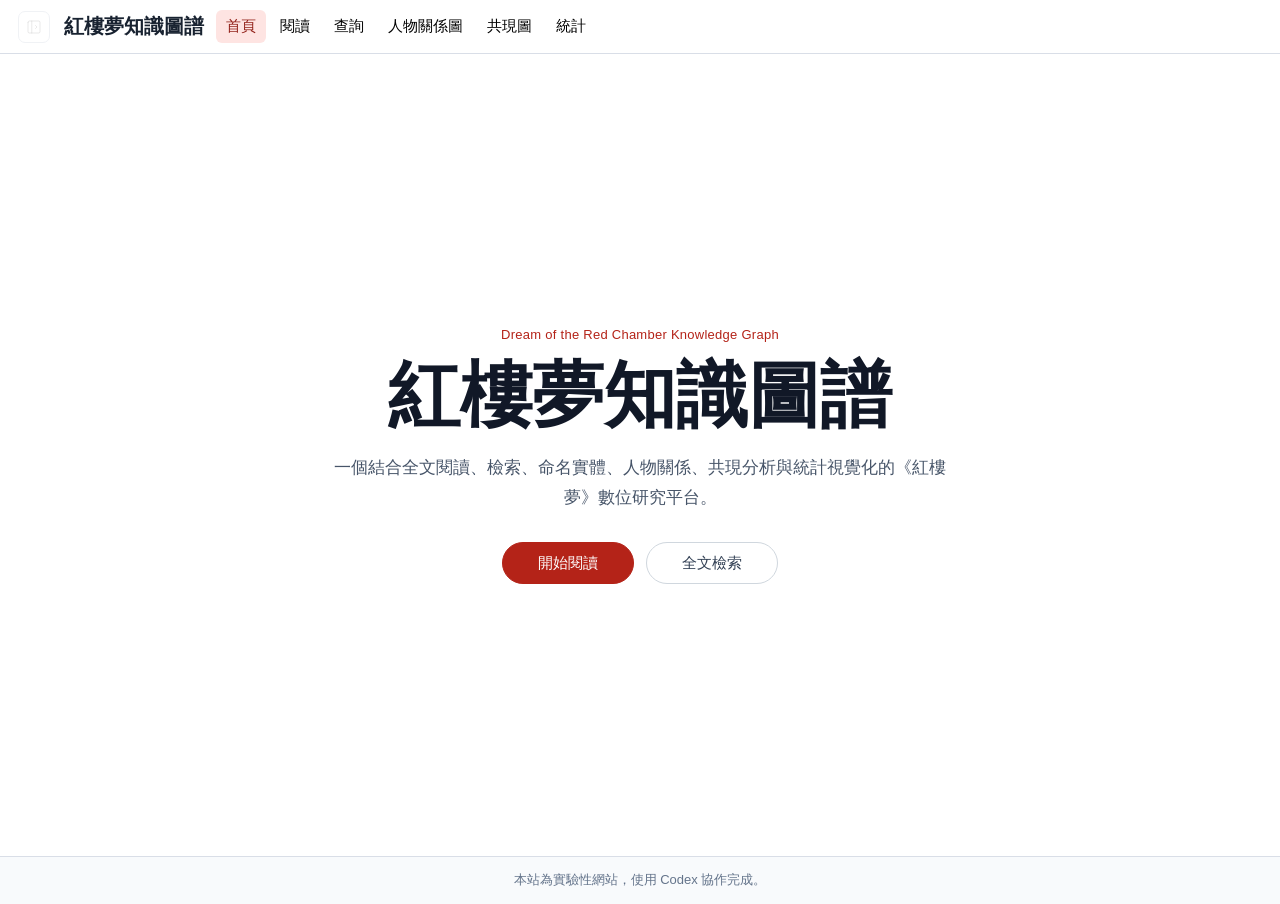
==== commit fd83f9fe: "Add lightweight home and lazy data loading" ====
--- a/demo/index.html
+++ b/demo/index.html
@@ -12,20 +12,15 @@
   <meta name="twitter:card" content="summary_large_image">
   <meta name="twitter:title" content="紅樓夢知識圖譜">
   <meta name="twitter:description" content="一個結合全文閱讀、檢索、命名實體、人物關係、共現分析與統計視覺化的《紅樓夢》數位研究平台。">
-  <script src="data/articles.json.js"></script>
-  <script src="data/basic_entity_index.json.js"></script>
-  <script src="data/ebook.json.js"></script>
-  <script src="data/person_social_network.json.js"></script>
-  <script src="data/search_index.json.js"></script>
-  <script src="data/statistics.json.js"></script>
   <link rel="stylesheet" href="assets/index.css">
 </head>
-<body class="reader-view">
+<body>
 <header>
   <button id="toggleReaderLeft" class="reader-toggle" title="展開/收合章節" aria-label="展開/收合章節"></button>
   <h1>紅樓夢知識圖譜</h1>
   <nav>
-    <button data-view="reader" class="active">閱讀</button>
+    <button data-view="home" class="active">首頁</button>
+    <button data-view="reader">閱讀</button>
     <button data-view="search">查詢</button>
     <button data-view="network">人物關係圖</button>
     <button data-view="coGraph">共現圖</button>
@@ -42,7 +37,19 @@
   <button id="toggleReaderRight" class="reader-toggle" title="展開/收合詞頻資訊" aria-label="展開/收合詞頻資訊"></button>
 </header>
 <main>
-  <section id="reader" class="view layout active reader-left-collapsed reader-right-collapsed">
+  <section id="home" class="view active">
+    <article class="home-hero">
+      <p class="home-kicker">Dream of the Red Chamber Knowledge Graph</p>
+      <h2>紅樓夢知識圖譜</h2>
+      <p class="home-subtitle">一個結合全文閱讀、檢索、命名實體、人物關係、共現分析與統計視覺化的《紅樓夢》數位研究平台。</p>
+      <div class="home-actions">
+        <button type="button" class="home-primary" data-home-view="reader">開始閱讀</button>
+        <button type="button" class="home-secondary" data-home-view="search">全文檢索</button>
+      </div>
+    </article>
+  </section>
+
+  <section id="reader" class="view layout reader-left-collapsed reader-right-collapsed">
     <aside class="side">
       <div class="panel-head"><h3 id="readerLeftTitle">章節</h3></div>
       <div id="chapterList"></div>
@@ -115,7 +122,7 @@
 <footer class="site-footer">本站為實驗性網站，使用 Codex 協作完成。</footer>
 
 <script>
-const state = {};
+const state = {dataPromises: {}};
 let chapterNavigationToken = 0;
 const $ = sel => document.querySelector(sel);
 const esc = s => String(s ?? '').replace(/[&<>"']/g, c => ({'&':'&amp;','<':'&lt;','>':'&gt;','"':'&quot;',"'":'&#39;'}[c]));
@@ -127,8 +134,26 @@
 };
 async function loadJson(path) {
   if (window.DEMO_JSON && window.DEMO_JSON[path]) return window.DEMO_JSON[path];
-  const r = await fetch(path);
-  return r.json();
+  if (state.dataPromises[path]) return state.dataPromises[path];
+  state.dataPromises[path] = fetch(path)
+    .then(r => {
+      if (!r.ok) throw new Error(`HTTP ${r.status}`);
+      return r.json();
+    })
+    .catch(() => loadJsonScript(path));
+  return state.dataPromises[path];
+}
+function loadJsonScript(path) {
+  return new Promise((resolve, reject) => {
+    const script = document.createElement('script');
+    script.src = `${path}.js`;
+    script.onload = () => {
+      if (window.DEMO_JSON && window.DEMO_JSON[path]) resolve(window.DEMO_JSON[path]);
+      else reject(new Error(`Loaded ${script.src}, but ${path} was not registered.`));
+    };
+    script.onerror = () => reject(new Error(`Cannot load ${path}`));
+    document.head.appendChild(script);
+  });
 }
 function paragraphPreview(text, length = 30) { return [...String(text)].slice(0, length).join(''); }
 function searchPreview(text, expanded = false) {
@@ -137,28 +162,19 @@
 }
 
 async function init() {
-  [state.ebook, state.search, state.entityIndex, state.network, state.stats, state.articles] = await Promise.all([
-    loadJson('data/ebook.json'),
-    loadJson('data/search_index.json'),
-    loadJson('data/basic_entity_index.json'),
-    loadJson('data/person_social_network.json'),
-    loadJson('data/statistics.json'),
-    loadJson('data/articles.json')
-  ]);
   initNav();
-  renderChapterList();
-  renderChapter(state.ebook.chapters[0].id);
   initReaderPanels();
   initTagToggles();
   initSearch();
-  initStats();
-  initArticles();
 }
 
 function initNav() {
   document.querySelectorAll('header nav button').forEach(btn => btn.addEventListener('click', () => {
-    switchView(btn.dataset.view);
+    switchView(btn.dataset.view).catch(showLoadError);
     closeMobileMenu();
+  }));
+  document.querySelectorAll('[data-home-view]').forEach(btn => btn.addEventListener('click', () => {
+    switchView(btn.dataset.homeView).catch(showLoadError);
   }));
   $('#mobileMenuToggle').addEventListener('click', () => {
     const open = document.querySelector('header').classList.toggle('nav-open');
@@ -168,8 +184,11 @@
   });
 }
 
-function switchView(viewId) {
+async function switchView(viewId) {
   const wasActive = document.getElementById(viewId)?.classList.contains('active');
+  if (viewId === 'reader') await ensureReader();
+  if (viewId === 'search') await ensureSearch();
+  if (viewId === 'stats') await ensureStats();
   document.querySelectorAll('header nav button').forEach(b => b.classList.toggle('active', b.dataset.view === viewId));
   document.querySelectorAll('.view').forEach(v => v.classList.toggle('active', v.id === viewId));
   document.body.classList.toggle('reader-view', viewId === 'reader');
@@ -177,6 +196,40 @@
   updateReaderToggleAvailability();
   if (viewId === 'stats') animateStatNumbers();
   if ((viewId === 'network' || viewId === 'coGraph') && !wasActive) reloadGraphFrame(viewId);
+}
+
+async function ensureReader() {
+  if (state.readerReady) return;
+  $('#readerContent').innerHTML = '<p class="meta">資料載入中...</p>';
+  [state.ebook, state.entityIndex] = await Promise.all([
+    state.ebook ? Promise.resolve(state.ebook) : loadJson('data/ebook.json'),
+    state.entityIndex ? Promise.resolve(state.entityIndex) : loadJson('data/basic_entity_index.json')
+  ]);
+  renderChapterList();
+  renderChapter(state.ebook.chapters[0].id);
+  state.readerReady = true;
+}
+
+async function ensureSearch() {
+  if (state.searchReady) return;
+  [state.search, state.entityIndex, state.ebook] = await Promise.all([
+    state.search ? Promise.resolve(state.search) : loadJson('data/search_index.json'),
+    state.entityIndex ? Promise.resolve(state.entityIndex) : loadJson('data/basic_entity_index.json'),
+    state.ebook ? Promise.resolve(state.ebook) : loadJson('data/ebook.json')
+  ]);
+  state.searchReady = true;
+}
+
+async function ensureStats() {
+  if (state.statsReady) return;
+  state.stats = await loadJson('data/statistics.json');
+  initStats();
+  state.statsReady = true;
+}
+
+function showLoadError(err) {
+  console.error(err);
+  alert('資料載入失敗，請稍後再試或重新整理頁面。');
 }
 
 function closeMobileMenu() {
@@ -346,12 +399,13 @@
 });
 function initSearch() {
   const searchState = {q: '', mode: 'entity', entityRows: [], rows: [], page: 1, pageSize: 50};
-  const run = () => {
+  const run = async () => {
     const q = $('#fulltextQuery').value.trim();
     const mode = document.querySelector('[data-search-mode].active')?.dataset.searchMode || 'entity';
     updateSearchClear(q);
     updateSearchAssist(q);
     if (!q) { $('#activeSearchTerms').textContent = ''; $('#searchResults').innerHTML = ''; return; }
+    await ensureSearch();
     const entityRows = mode === 'entity' ? Object.values(state.entityIndex.entities)
       .filter(item => item.label === q || item.surface_forms.some(s => s === q))
       .sort((a, b) => b.frequency - a.frequency)
@@ -364,25 +418,25 @@
     searchState.page = 1;
     renderSearchResults(searchState);
   };
-  $('#fulltextQuery').addEventListener('input', run);
+  $('#fulltextQuery').addEventListener('input', () => run().catch(showLoadError));
   $('#clearSearch').addEventListener('click', () => {
     $('#fulltextQuery').value = '';
-    run();
+    run().catch(showLoadError);
     $('#fulltextQuery').focus();
   });
   document.querySelectorAll('[data-search-mode]').forEach(btn => {
     btn.addEventListener('click', () => {
       document.querySelectorAll('[data-search-mode]').forEach(item => item.classList.toggle('active', item === btn));
-      run();
+      run().catch(showLoadError);
     });
   });
   document.querySelectorAll('[data-search-example]').forEach(btn => {
     btn.addEventListener('click', () => {
       $('#fulltextQuery').value = btn.dataset.searchExample;
-      run();
+      run().catch(showLoadError);
     });
   });
-  document.addEventListener('click', e => {
+  document.addEventListener('click', async e => {
     const pageButton = e.target.closest('[data-search-page]');
     if (pageButton) {
       e.preventDefault();
@@ -395,7 +449,7 @@
     const entityResult = e.target.closest('[data-entity-result]');
     if (entityResult) {
       e.preventDefault();
-      switchView('reader');
+      await switchView('reader');
       showEntity(entityResult.dataset.entityResult);
       return;
     }
@@ -427,7 +481,7 @@
     }
     const a = e.target.closest('[data-search-jump]'); if (!a) return;
     e.preventDefault();
-    switchView('reader');
+    await switchView('reader');
     renderChapter(`hongloumeng_ch${String(a.dataset.searchJump).padStart(3,'0')}`);
     setTimeout(() => document.getElementById(a.dataset.pid)?.scrollIntoView({behavior:'smooth', block:'start'}), 50);
   });
--- a/demo/assets/index.css
+++ b/demo/assets/index.css
@@ -20,6 +20,17 @@
     main { min-height: calc(100vh - 98px); overflow: visible; background: #fff; }
     .view { display: none; min-height: calc(100vh - 98px); }
     .view.active { display: grid; }
+    #home.view.active { display: grid; place-items: center; padding: 48px 20px; background: #fff; }
+    .home-hero { width: min(760px, 100%); text-align: center; }
+    .home-kicker { margin: 0 0 12px; color: #b42318; font-size: 13px; line-height: 1.4; letter-spacing: .02em; text-indent: 0; }
+    .home-hero h2 { margin: 0 0 16px; padding: 0; border: 0; font-family: "Noto Serif TC","Songti TC","PingFang TC","Microsoft JhengHei",serif; font-size: clamp(36px, 7vw, 72px); line-height: 1.12; color: #111827; }
+    .home-subtitle { max-width: 620px; margin: 0 auto 28px; color: #475569; font-size: 17px; line-height: 1.8; text-indent: 0; }
+    .home-actions { display: flex; justify-content: center; gap: 12px; flex-wrap: wrap; }
+    .home-actions button { min-width: 132px; min-height: 42px; border-radius: 999px; cursor: pointer; padding: 0 18px; font-size: 15px; }
+    .home-primary { border: 1px solid #b42318; background: #b42318; color: #fff; }
+    .home-primary:hover { background: #912018; border-color: #912018; }
+    .home-secondary { border: 1px solid #d0d7de; background: #fff; color: #334155; }
+    .home-secondary:hover { border-color: #94a3b8; background: #f8fafc; }
     .layout { grid-template-columns: 260px minmax(0,1fr) 340px; }
     #reader { transition: grid-template-columns .24s ease; }
     #reader.reader-left-collapsed { grid-template-columns: 0 minmax(0,1fr) 340px; }
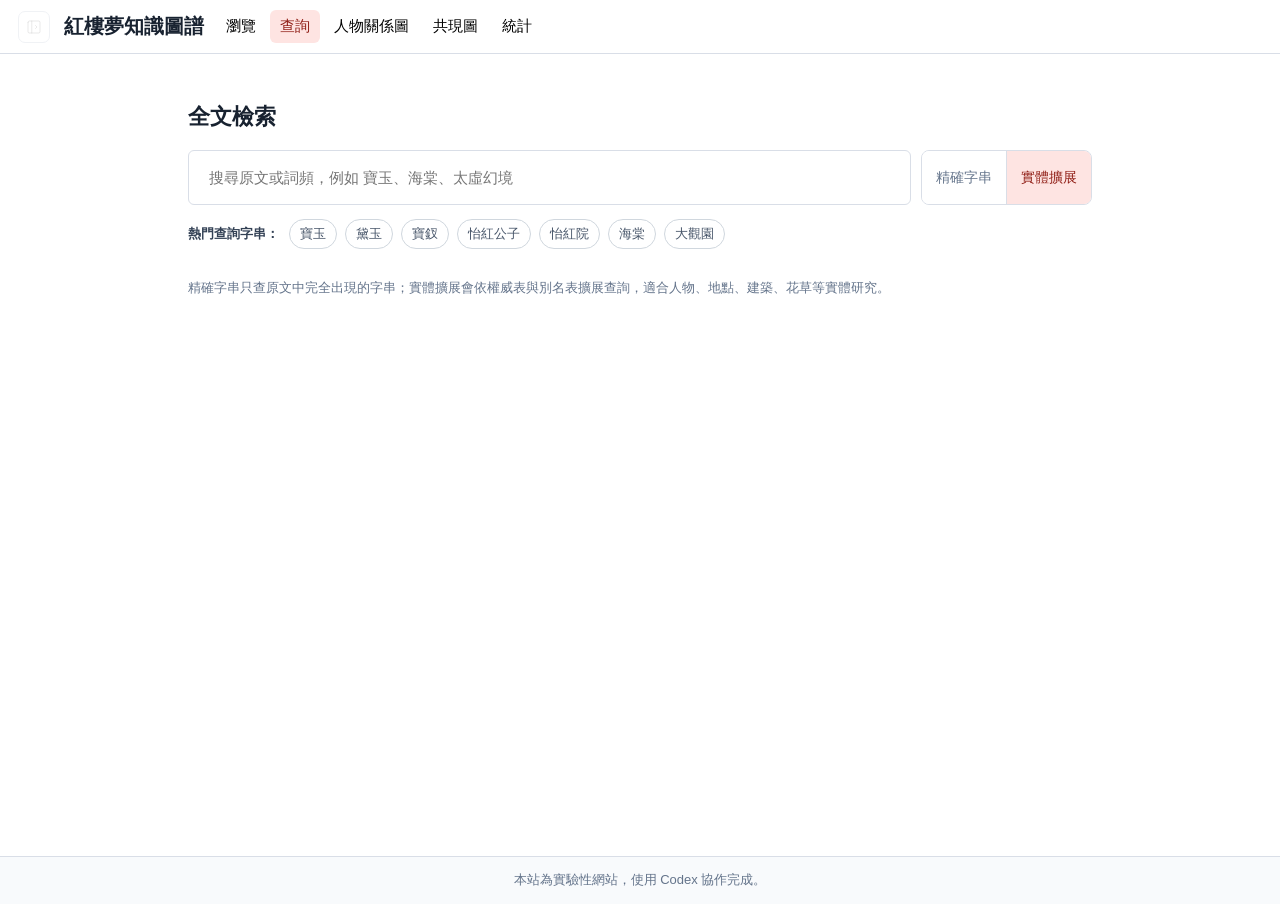
==== commit 91100c29: "Use search as default view" ====
--- a/demo/index.html
+++ b/demo/index.html
@@ -19,9 +19,8 @@
   <button id="toggleReaderLeft" class="reader-toggle" title="展開/收合章節" aria-label="展開/收合章節"></button>
   <h1>紅樓夢知識圖譜</h1>
   <nav>
-    <button data-view="home" class="active">首頁</button>
-    <button data-view="reader">閱讀</button>
-    <button data-view="search">查詢</button>
+    <button data-view="reader">瀏覽</button>
+    <button data-view="search" class="active">查詢</button>
     <button data-view="network">人物關係圖</button>
     <button data-view="coGraph">共現圖</button>
     <button data-view="stats">統計</button>
@@ -37,18 +36,6 @@
   <button id="toggleReaderRight" class="reader-toggle" title="展開/收合詞頻資訊" aria-label="展開/收合詞頻資訊"></button>
 </header>
 <main>
-  <section id="home" class="view active">
-    <article class="home-hero">
-      <p class="home-kicker">Dream of the Red Chamber Knowledge Graph</p>
-      <h2>紅樓夢知識圖譜</h2>
-      <p class="home-subtitle">一個結合全文閱讀、檢索、命名實體、人物關係、共現分析與統計視覺化的《紅樓夢》數位研究平台。</p>
-      <div class="home-actions">
-        <button type="button" class="home-primary" data-home-view="reader">開始閱讀</button>
-        <button type="button" class="home-secondary" data-home-view="search">全文檢索</button>
-      </div>
-    </article>
-  </section>
-
   <section id="reader" class="view layout reader-left-collapsed reader-right-collapsed">
     <aside class="side">
       <div class="panel-head"><h3 id="readerLeftTitle">章節</h3></div>
@@ -61,7 +48,7 @@
     </aside>
   </section>
 
-  <section id="search" class="view">
+  <section id="search" class="view active">
     <article class="content">
       <div class="search-intro">
         <h2>全文檢索</h2>
@@ -172,9 +159,6 @@
   document.querySelectorAll('header nav button').forEach(btn => btn.addEventListener('click', () => {
     switchView(btn.dataset.view).catch(showLoadError);
     closeMobileMenu();
-  }));
-  document.querySelectorAll('[data-home-view]').forEach(btn => btn.addEventListener('click', () => {
-    switchView(btn.dataset.homeView).catch(showLoadError);
   }));
   $('#mobileMenuToggle').addEventListener('click', () => {
     const open = document.querySelector('header').classList.toggle('nav-open');
--- a/demo/assets/index.css
+++ b/demo/assets/index.css
@@ -20,17 +20,6 @@
     main { min-height: calc(100vh - 98px); overflow: visible; background: #fff; }
     .view { display: none; min-height: calc(100vh - 98px); }
     .view.active { display: grid; }
-    #home.view.active { display: grid; place-items: center; padding: 48px 20px; background: #fff; }
-    .home-hero { width: min(760px, 100%); text-align: center; }
-    .home-kicker { margin: 0 0 12px; color: #b42318; font-size: 13px; line-height: 1.4; letter-spacing: .02em; text-indent: 0; }
-    .home-hero h2 { margin: 0 0 16px; padding: 0; border: 0; font-family: "Noto Serif TC","Songti TC","PingFang TC","Microsoft JhengHei",serif; font-size: clamp(36px, 7vw, 72px); line-height: 1.12; color: #111827; }
-    .home-subtitle { max-width: 620px; margin: 0 auto 28px; color: #475569; font-size: 17px; line-height: 1.8; text-indent: 0; }
-    .home-actions { display: flex; justify-content: center; gap: 12px; flex-wrap: wrap; }
-    .home-actions button { min-width: 132px; min-height: 42px; border-radius: 999px; cursor: pointer; padding: 0 18px; font-size: 15px; }
-    .home-primary { border: 1px solid #b42318; background: #b42318; color: #fff; }
-    .home-primary:hover { background: #912018; border-color: #912018; }
-    .home-secondary { border: 1px solid #d0d7de; background: #fff; color: #334155; }
-    .home-secondary:hover { border-color: #94a3b8; background: #f8fafc; }
     .layout { grid-template-columns: 260px minmax(0,1fr) 340px; }
     #reader { transition: grid-template-columns .24s ease; }
     #reader.reader-left-collapsed { grid-template-columns: 0 minmax(0,1fr) 340px; }
